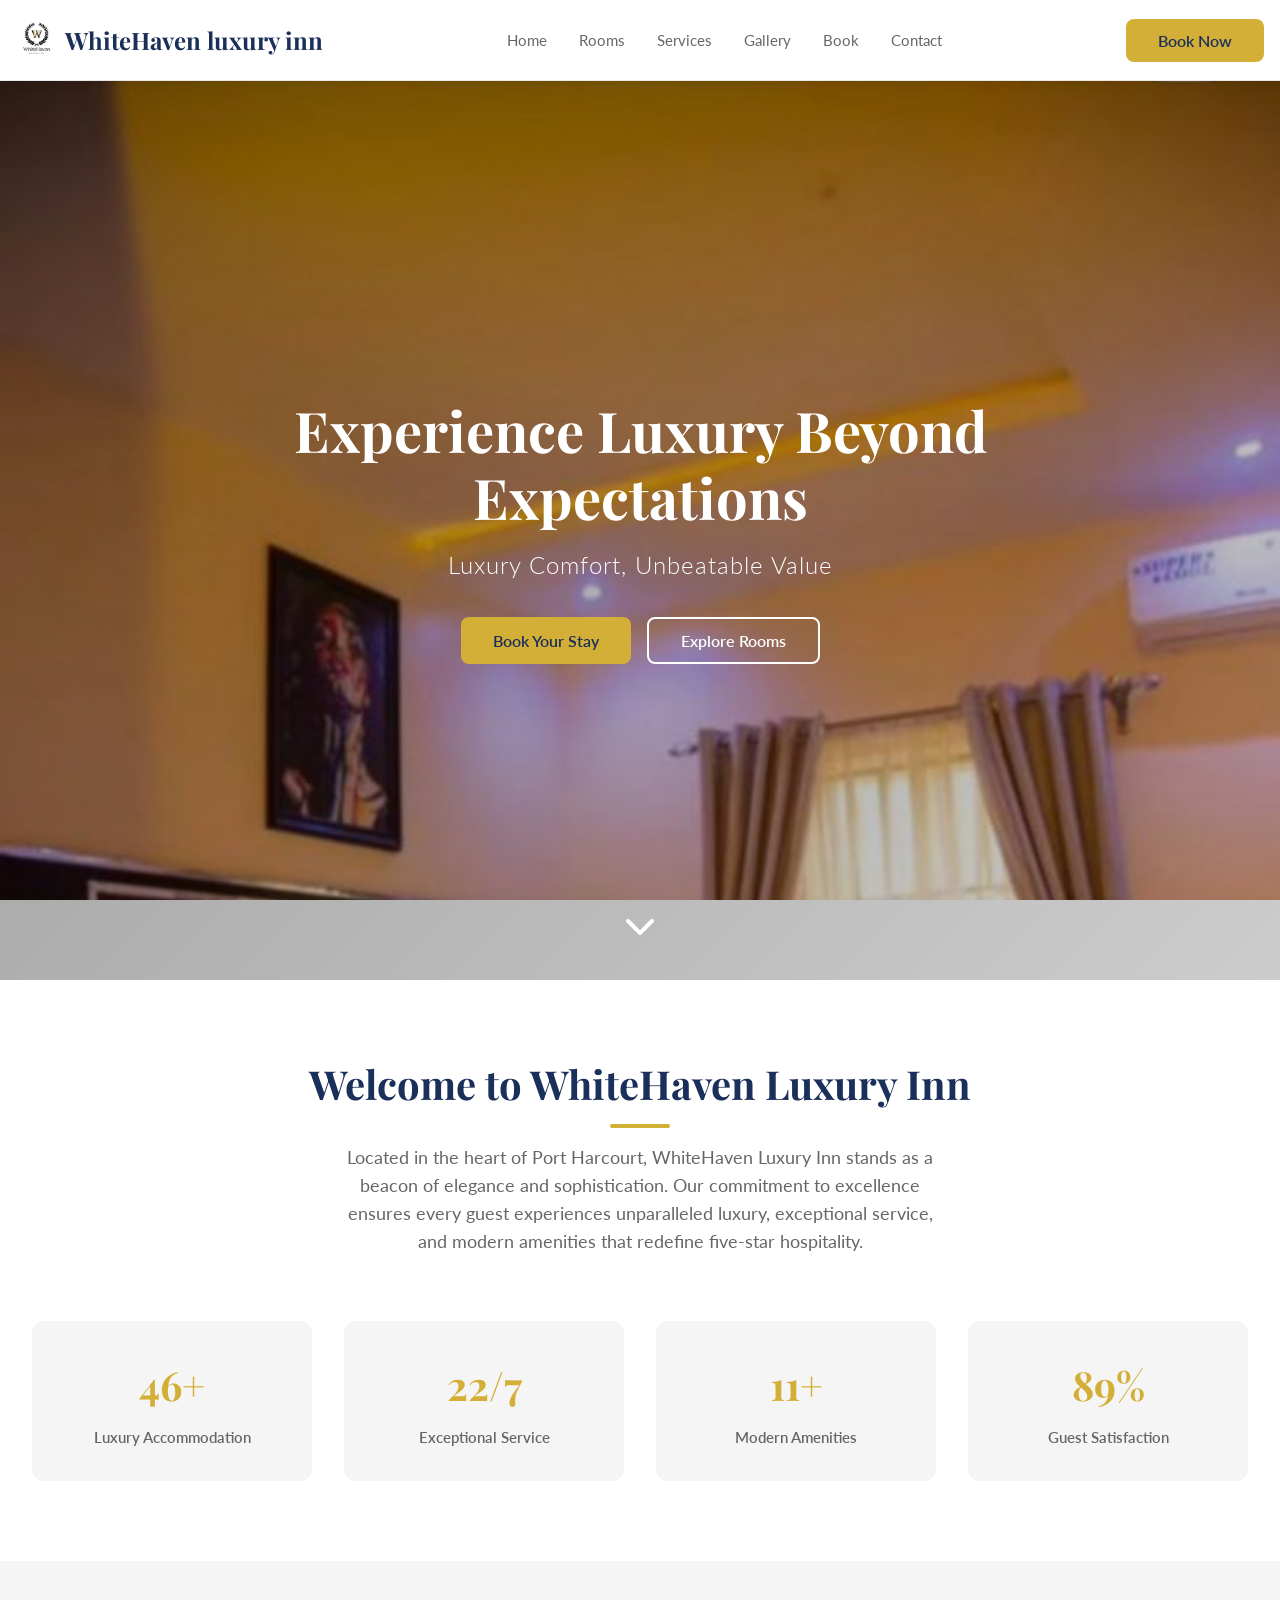
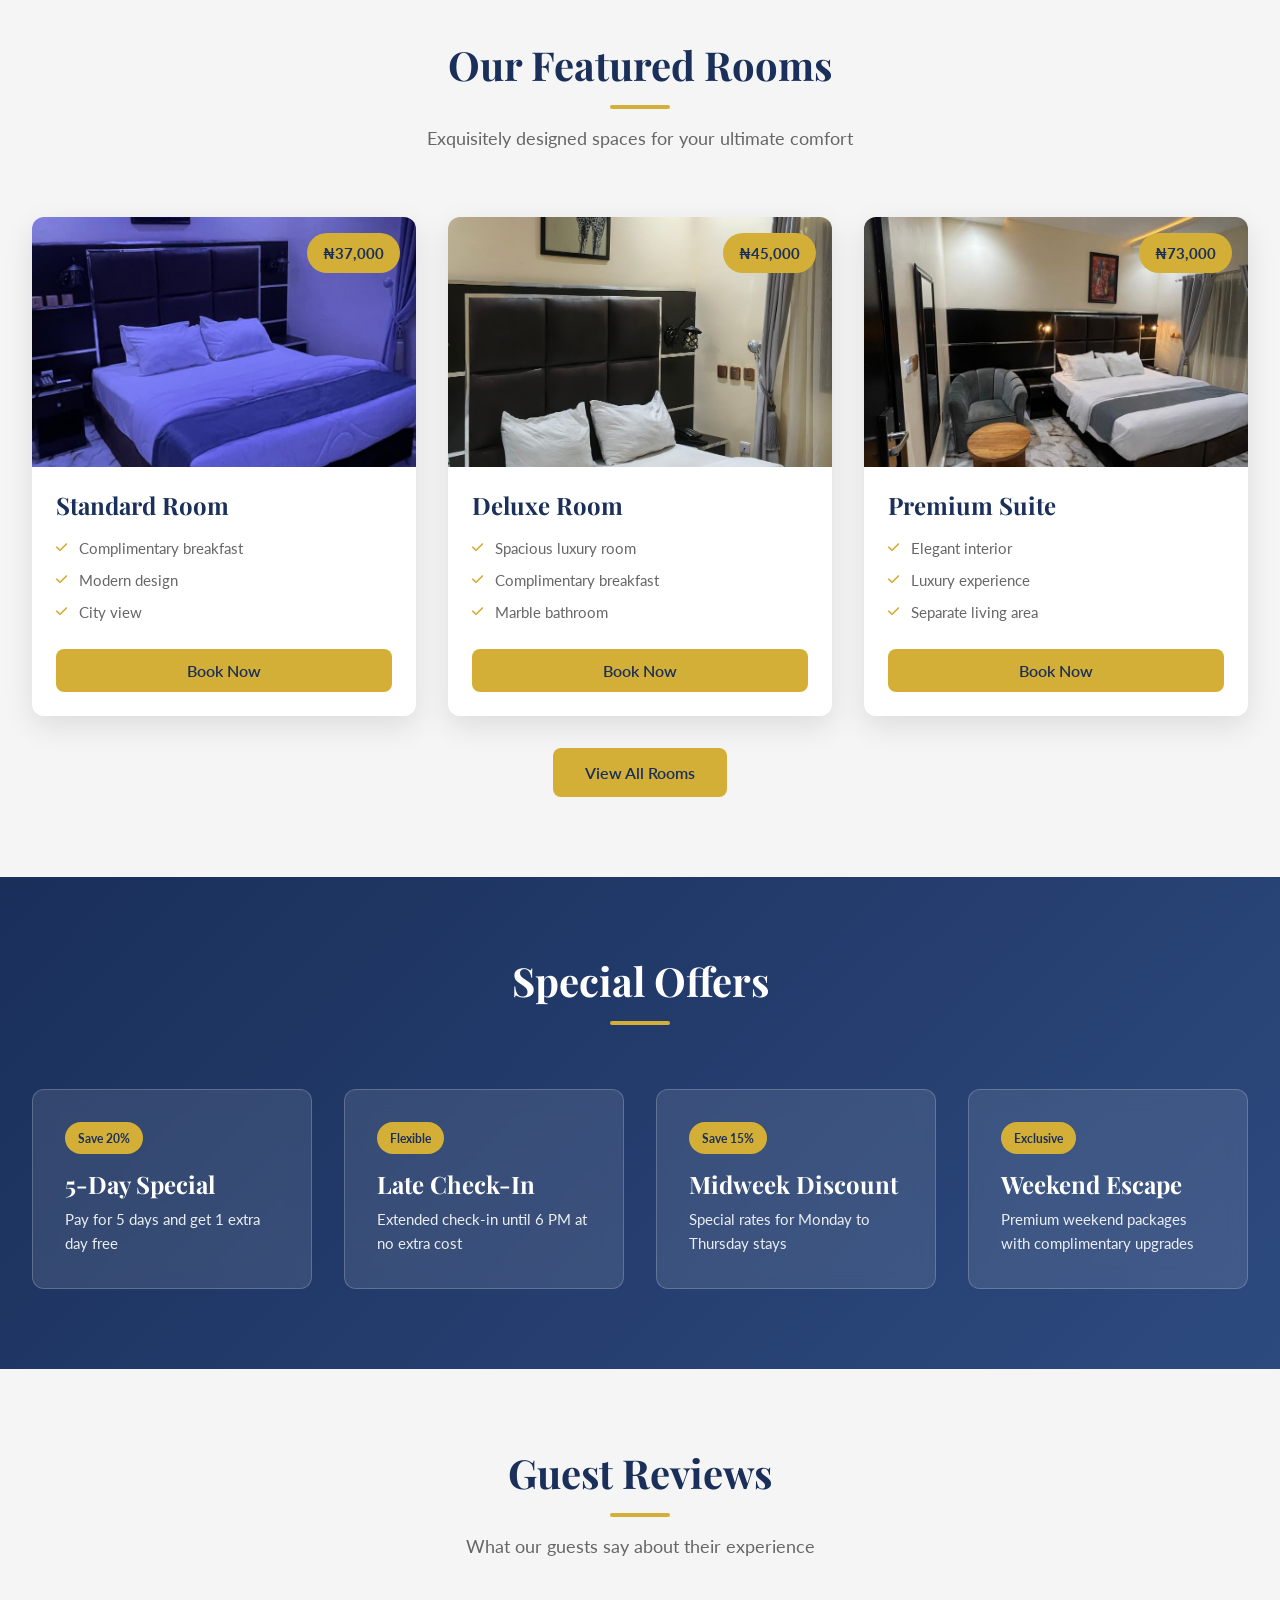
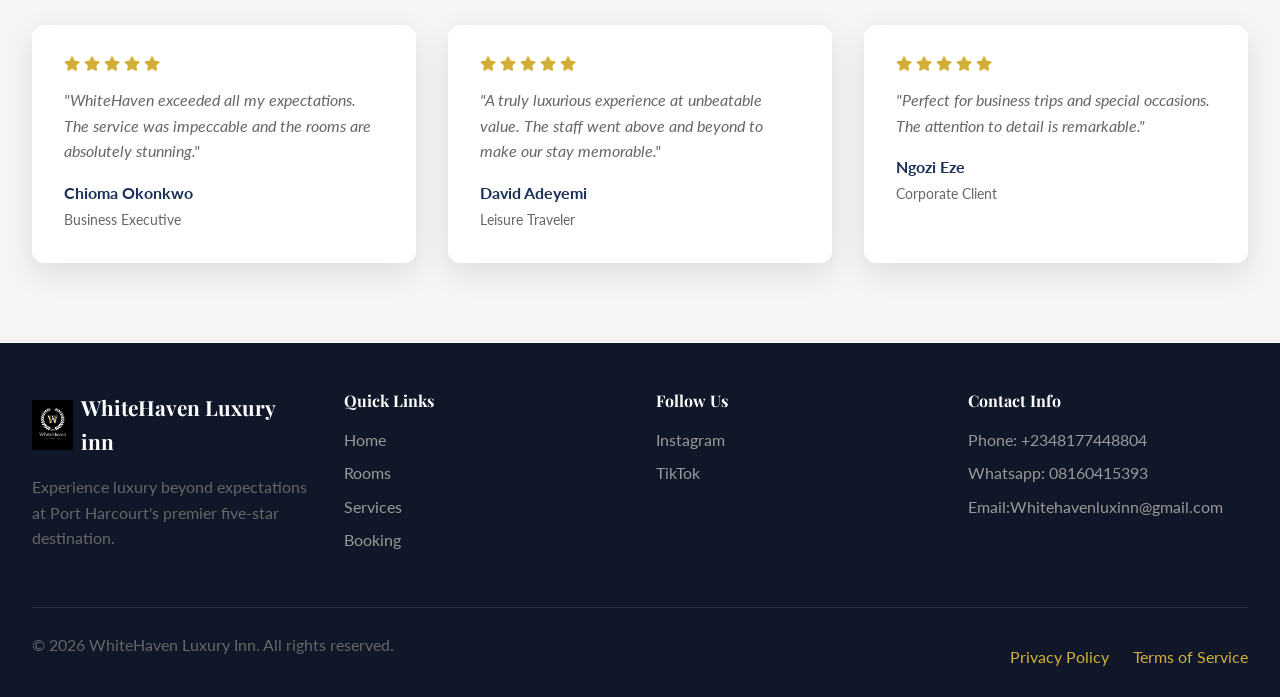
==== index.html @ 3d622dc7 "photos have been changed" ====
<!DOCTYPE html>
<html lang="en">
<head>
    <meta charset="UTF-8">
    <meta name="viewport" content="width=device-width, initial-scale=1.0">
    <title>WhiteHaven Luxury Inn - Premium Five-Star Hotel</title>
    <link rel="preconnect" href="https://fonts.googleapis.com">
    <link rel="preconnect" href="https://fonts.gstatic.com" crossorigin>
    <link href="https://fonts.googleapis.com/css2?family=Playfair+Display:wght@600;700&family=Lato:wght@400;600&display=swap" rel="stylesheet">
    <link rel="stylesheet" href="https://cdnjs.cloudflare.com/ajax/libs/font-awesome/6.4.0/css/all.min.css">
    <link rel="stylesheet" href="styles.css">
</head>
<body>
    <!-- Navigation -->
    <nav class="navbar">
        <div class="nav-container">
            <div class="nav-logo">
                <img src="images/logo.jpg" alt="logo" class="logo-image">
                <span>WhiteHaven luxury inn</span>
            </div>
            <div class="nav-menu">
                <a href="index.html" class="nav-link">Home</a>
                <a href="rooms.html" class="nav-link">Rooms</a>
                <a href="services.html" class="nav-link">Services</a>
                <a href="gallery.html" class="nav-link">Gallery</a>
                <a href="booking.html" class="nav-link">Book</a>
                <a href="contact.html" class="nav-link">Contact</a>
            </div>
            <button class="btn btn-primary nav-btn" onclick="window.location.href='booking.html'">Book Now</button>
            <div class="hamburger" id="hamburger">
                <span></span>
                <span></span>
                <span></span>
            </div>
        </div>
    </nav>

    <!-- Hero Section -->
    <section class="hero">
        <div class="hero-background" style="background-image: url('images/IMG-20260630-WA0051.jpg');">
            <div class="hero-overlay"></div>
        </div>
        <div class="hero-content">
            <h1 class="hero-title animate-fade-in">Experience Luxury Beyond Expectations</h1>
            <p class="hero-subtitle animate-fade-in">Luxury Comfort, Unbeatable Value</p>
            <div class="hero-buttons">
                <button class="btn btn-primary" onclick="window.location.href='booking.html'">Book Your Stay</button>
                <button class="btn btn-outline" onclick="window.location.href='rooms.html'">Explore Rooms</button>
            </div>
        </div>
        <div class="scroll-indicator">
            <i class="fas fa-chevron-down"></i>
        </div>
    </section>

    <!-- About Section -->
    <section class="about">
        <div class="container">
            <div class="section-header">
                <h2>Welcome to WhiteHaven Luxury Inn</h2>
                <div class="accent-line"></div>
                <p>Located in the heart of Port Harcourt, WhiteHaven Luxury Inn stands as a beacon of elegance and sophistication. Our commitment to excellence ensures every guest experiences unparalleled luxury, exceptional service, and modern amenities that redefine five-star hospitality.</p>
            </div>

            <div class="stats-grid">
                <div class="stat-card">
                    <div class="stat-value">50+</div>
                    <div class="stat-label">Luxury Accommodation</div>
                </div>
                <div class="stat-card">
                    <div class="stat-value">24/7</div>
                    <div class="stat-label">Exceptional Service</div>
                </div>
                <div class="stat-card">
                    <div class="stat-value">12+</div>
                    <div class="stat-label">Modern Amenities</div>
                </div>
                <div class="stat-card">
                    <div class="stat-value">99%</div>
                    <div class="stat-label">Guest Satisfaction</div>
                </div>
            </div>
        </div>
    </section>

    <!-- Featured Rooms Section -->
    <section class="featured-rooms">
        <div class="container">
            <div class="section-header">
                <h2>Our Featured Rooms</h2>
                <div class="accent-line"></div>
                <p>Exquisitely designed spaces for your ultimate comfort</p>
            </div>

            <div class="rooms-grid">
                <div class="room-card animate-fade-in-up">
                    <div class="room-image">
                        <img src="images/IMG-20260619-WA0045.jpg" alt="Standard Room">
                        <div class="room-price">₦37,000</div>
                    </div>
                    <div class="room-content">
                        <h3>Standard Room</h3>
                        <ul class="room-features">
                            <li><i class="fas fa-check"></i> Complimentary breakfast</li>
                            <li><i class="fas fa-check"></i> Modern design</li>
                            <li><i class="fas fa-check"></i> City view</li>
                        </ul>
                        <button class="btn btn-primary btn-block" onclick="window.location.href='booking.html'">Book Now</button>
                    </div>
                </div>

                <div class="room-card animate-fade-in-up" style="animation-delay: 0.1s;">
                    <div class="room-image">
                        <img src="images/Standard 2.jpg" alt="Deluxe Room">
                        <div class="room-price">₦45,000</div>
                    </div>
                    <div class="room-content">
                        <h3>Deluxe Room</h3>
                        <ul class="room-features">
                            <li><i class="fas fa-check"></i> Spacious luxury room</li>
                            <li><i class="fas fa-check"></i> Complimentary breakfast</li>
                            <li><i class="fas fa-check"></i> Marble bathroom</li>
                        </ul>
                        <button class="btn btn-primary btn-block" onclick="window.location.href='booking.html'">Book Now</button>
                    </div>
                </div>

                <div class="room-card animate-fade-in-up" style="animation-delay: 0.2s;">
                    <div class="room-image">
                        <img src="images/IMG-20260619-WA0046.jpg" alt="Premium Suite">
                        <div class="room-price">₦73,000</div>
                    </div>
                    <div class="room-content">
                        <h3>Premium Suite</h3>
                        <ul class="room-features">
                            <li><i class="fas fa-check"></i> Elegant interior</li>
                            <li><i class="fas fa-check"></i> Luxury experience</li>
                            <li><i class="fas fa-check"></i> Separate living area</li>
                        </ul>
                        <button class="btn btn-primary btn-block" onclick="window.location.href='booking.html'">Book Now</button>
                    </div>
                </div>
            </div>

            <div style="text-align: center; margin-top: 2rem;">
                <a href="rooms.html" class="btn btn-primary">View All Rooms</a>
            </div>
        </div>
    </section>

    <!-- Special Offers Section -->
    <section class="offers">
        <div class="container">
            <div class="section-header light">
                <h2>Special Offers</h2>
                <div class="accent-line"></div>
            </div>

            <div class="offers-grid">
                <div class="offer-card animate-fade-in-up">
                    <div class="offer-badge">Save 20%</div>
                    <h3>5-Day Special</h3>
                    <p>Pay for 5 days and get 1 extra day free</p>
                </div>

                <div class="offer-card animate-fade-in-up" style="animation-delay: 0.1s;">
                    <div class="offer-badge">Flexible</div>
                    <h3>Late Check-In</h3>
                    <p>Extended check-in until 6 PM at no extra cost</p>
                </div>

                <div class="offer-card animate-fade-in-up" style="animation-delay: 0.2s;">
                    <div class="offer-badge">Save 15%</div>
                    <h3>Midweek Discount</h3>
                    <p>Special rates for Monday to Thursday stays</p>
                </div>

                <div class="offer-card animate-fade-in-up" style="animation-delay: 0.3s;">
                    <div class="offer-badge">Exclusive</div>
                    <h3>Weekend Escape</h3>
                    <p>Premium weekend packages with complimentary upgrades</p>
                </div>
            </div>
        </div>
    </section>

    <!-- Testimonials Section -->
    <section class="testimonials">
        <div class="container">
            <div class="section-header">
                <h2>Guest Reviews</h2>
                <div class="accent-line"></div>
                <p>What our guests say about their experience</p>
            </div>

            <div class="testimonials-grid">
                <div class="testimonial-card animate-fade-in-up">
                    <div class="stars">
                        <i class="fas fa-star"></i>
                        <i class="fas fa-star"></i>
                        <i class="fas fa-star"></i>
                        <i class="fas fa-star"></i>
                        <i class="fas fa-star"></i>
                    </div>
                    <p class="testimonial-text">"WhiteHaven exceeded all my expectations. The service was impeccable and the rooms are absolutely stunning."</p>
                    <p class="testimonial-author">Chioma Okonkwo</p>
                    <p class="testimonial-role">Business Executive</p>
                </div>

                <div class="testimonial-card animate-fade-in-up" style="animation-delay: 0.1s;">
                    <div class="stars">
                        <i class="fas fa-star"></i>
                        <i class="fas fa-star"></i>
                        <i class="fas fa-star"></i>
                        <i class="fas fa-star"></i>
                        <i class="fas fa-star"></i>
                    </div>
                    <p class="testimonial-text">"A truly luxurious experience at unbeatable value. The staff went above and beyond to make our stay memorable."</p>
                    <p class="testimonial-author">David Adeyemi</p>
                    <p class="testimonial-role">Leisure Traveler</p>
                </div>

                <div class="testimonial-card animate-fade-in-up" style="animation-delay: 0.2s;">
                    <div class="stars">
                        <i class="fas fa-star"></i>
                        <i class="fas fa-star"></i>
                        <i class="fas fa-star"></i>
                        <i class="fas fa-star"></i>
                        <i class="fas fa-star"></i>
                    </div>
                    <p class="testimonial-text">"Perfect for business trips and special occasions. The attention to detail is remarkable."</p>
                    <p class="testimonial-author">Ngozi Eze</p>
                    <p class="testimonial-role">Corporate Client</p>
                </div>
            </div>
        </div>
    </section>

    <!-- Footer -->
    <footer class="footer">
        <div class="container">
            <div class="footer-grid">
                <div class="footer-section">
                    <div class="footer-logo">
                        <img src="images/logo2.jpg" alt="logo" class="logo-image">
                        <span>WhiteHaven Luxury inn</span>
                    </div>
                    <p>Experience luxury beyond expectations at Port Harcourt's premier five-star destination.</p>
                </div>

                <div class="footer-section">
                    <h4>Quick Links</h4>
                    <ul>
                        <li><a href="index.html">Home</a></li>
                        <li><a href="rooms.html">Rooms</a></li>
                        <li><a href="services.html">Services</a></li>
                        <li><a href="booking.html">Booking</a></li>
                    </ul>
                </div>

                <div class="footer-section">
                    <h4>Follow Us</h4>
                    <ul>
                        <li><a href="https://Instagram.com/Whitehavenluxuryinn?igsh=cGEwOXdiYXJraDUO">Instagram</a></li>
                        <li><a href="https://vm.tiktok.com/ZS96P27wtJWMg-n7Ezk">TikTok</a></li>
                    </ul>
                </div>

                <div class="footer-section">
                    <h4>Contact Info</h4>
                    <ul>
                        <li>Phone: +2348177448804</li>
                        <li>Whatsapp: 08160415393</li>
                        <li>Email:Whitehavenluxinn@gmail.com</li>
                    </ul>
                </div>
            </div>

            <div class="footer-bottom">
                <p>&copy; 2026 WhiteHaven Luxury Inn. All rights reserved.</p>
                <div class="footer-links">
                    <a href="#">Privacy Policy</a>
                    <a href="#">Terms of Service</a>
                </div>
            </div>
        </div>
    </footer>

    <script src="script.js"></script>
</body>
</html>
---- styles.css ----
/* ============================================
   WhiteHaven Luxury Inn - CSS Stylesheet
   Multi-page website styling
   ============================================ */

:root {
    --primary: #D4AF37;
    --primary-dark: #B8860B;
    --secondary: #1a2f5a;
    --secondary-light: #2d4a7f;
    --background: #ffffff;
    --text-dark: #1a1a1a;
    --text-light: #666666;
    --border-light: #e8e8e8;
    --accent-light: #f5f5f5;
    
    --font-display: 'Playfair Display', serif;
    --font-body: 'Lato', sans-serif;
    
    --spacing-xs: 0.5rem;
    --spacing-sm: 1rem;
    --spacing-md: 1.5rem;
    --spacing-lg: 2rem;
    --spacing-xl: 3rem;
    --spacing-2xl: 4rem;
    
    --shadow-sm: 0 2px 8px rgba(0, 0, 0, 0.08);
    --shadow-md: 0 10px 30px rgba(0, 0, 0, 0.1);
    --shadow-lg: 0 20px 60px rgba(0, 0, 0, 0.12);
    
    --transition-fast: 0.2s ease-out;
    --transition-normal: 0.3s cubic-bezier(0.23, 1, 0.32, 1);
    --transition-smooth: 0.4s cubic-bezier(0.77, 0, 0.175, 1);
}

* {
    margin: 0;
    padding: 0;
    box-sizing: border-box;
}

html {
    scroll-behavior: smooth;
}

body {
    font-family: var(--font-body);
    color: var(--text-dark);
    background-color: var(--background);
    line-height: 1.6;
    overflow-x: hidden;
}

/* ============================================
   TYPOGRAPHY
   ============================================ */

h1, h2, h3, h4, h5, h6 {
    font-family: var(--font-display);
    font-weight: 700;
    line-height: 1.2;
    margin-bottom: var(--spacing-md);
}

h1 { font-size: 3.5rem; }
h2 { font-size: 2.5rem; color: var(--secondary); }
h3 { font-size: 1.5rem; color: var(--secondary); }
h4 { font-size: 1.2rem; color: var(--secondary); }

p {
    color: var(--text-light);
    margin-bottom: var(--spacing-md);
}

a {
    color: var(--primary);
    text-decoration: none;
    transition: color var(--transition-normal);
}

a:hover {
    color: var(--primary-dark);
}

/* ============================================
   BUTTONS
   ============================================ */

.btn {
    display: inline-block;
    padding: 0.75rem 2rem;
    border: none;
    border-radius: 0.5rem;
    font-family: var(--font-body);
    font-size: 1rem;
    font-weight: 600;
    cursor: pointer;
    transition: all var(--transition-normal);
    text-align: center;
    text-decoration: none;
}

.btn:active {
    transform: scale(0.97);
}

.btn-primary {
    background-color: var(--primary);
    color: var(--secondary);
}

.btn-primary:hover {
    background-color: var(--primary-dark);
    box-shadow: var(--shadow-md);
    transform: translateY(-2px);
}

.btn-outline {
    background-color: transparent;
    color: white;
    border: 2px solid white;
}

.btn-outline:hover {
    background-color: white;
    color: var(--secondary);
}

.btn-block {
    width: 100%;
    display: block;
}

.btn-large {
    padding: 1rem 2.5rem;
    font-size: 1.1rem;
}

/* ============================================
   CONTAINER & LAYOUT
   ============================================ */

.container {
    max-width: 1280px;
    margin: 0 auto;
    padding: 0 1rem;
}

@media (min-width: 768px) {
    .container {
        padding: 0 2rem;
    }
}

/* ============================================
   NAVIGATION
   ============================================ */

.navbar {
    position: fixed;
    top: 0;
    width: 100%;
    z-index: 1000;
    background-color: rgba(255, 255, 255, 0.95);
    backdrop-filter: blur(10px);
    border-bottom: 1px solid var(--border-light);
    box-shadow: var(--shadow-sm);
}

.nav-container {
    max-width: 1280px;
    margin: 0 auto;
    padding: 0 1rem;
    display: flex;
    align-items: center;
    justify-content: space-between;
    height: 80px;
}

.nav-logo {
    display: flex;
    align-items: center;
    gap: 0.5rem;
    font-family: var(--font-display);
    font-size: 1.5rem;
    font-weight: 700;
    color: var(--secondary);
    cursor: pointer;
}

.logo-image {
    height: 50px;
    width: auto;
    object-fit: contain;
    transition: transform var(--transition-normal);
}


.nav-logo:hover .logo-image{
    transform: scale(1.05);
}

.nav-logo i {
    color: var(--primary);
    font-size: 1.8rem;
}

.nav-menu {
    display: none;
    gap: 2rem;
    align-items: center;
}

@media (min-width: 768px) {
    .nav-menu {
        display: flex;
    }
}

.nav-link {
    color: var(--text-light);
    font-size: 0.95rem;
    transition: color var(--transition-normal);
}

.nav-link:hover {
    color: var(--primary);
}

.nav-btn {
    display: none;
}

@media (min-width: 768px) {
    .nav-btn {
        display: inline-block;
    }
}

.hamburger {
    display: flex;
    flex-direction: column;
    gap: 0.5rem;
    cursor: pointer;
}

@media (min-width: 768px) {
    .hamburger {
        display: none;
    }
}

.hamburger span {
    width: 25px;
    height: 3px;
    background-color: var(--secondary);
    border-radius: 2px;
    transition: all var(--transition-normal);
    display: block;
}

.hamburger .active span:nth-child(1) {
    transform: rotate(45deg) translate(8px, 8px);
}

.hamburger .active span:nth-child(2) {
    opacity: 0;
}

.hamburger.active span:nth-child(3) {
    transform: rotate(-45deg)translate(7px,-7px);
}

@media (max-width:768px) {
    .nav-menu.active {
        display: flex !important;
        position: absolute;
        top: 80px;
        left: 0;
        right: 0;
        flex-direction: column;
        background-color: white;
        padding: 1rem;
        box-shadow: 0 4px 12px rgba(0, 0, 0, 0.1);
        gap: 1rem;
        z-index: 999;
        border-bottom: 1px solid #e8e8e8;
    }
    .nav-menu.active .nav-link {
        padding: 0.75rem;
        display: block;
        width: 100%;
    }
}

/* ============================================
   HERO SECTION
   ============================================ */

.hero {
    position: relative;
    height: 100vh;
    display: flex;
    align-items: center;
    justify-content: center;
    text-align: center;
    color: white;
    margin-top: 80px;
    overflow: hidden;
}

.hero-background {
    position: absolute;
    top: 0;
    left: 0;
    width: 100%;
    height: 100%;
    background-size: cover;
    background-position: center;
    background-attachment: fixed;
    z-index: -2;
}

.hero-overlay {
    position: absolute;
    top: 0;
    left: 0;
    width: 100%;
    height: 100%;
    background: linear-gradient(135deg, rgba(0, 0, 0, 0.4) 0%, rgba(0, 0, 0, 0.2) 100%);
    z-index: -1;
}

.hero-content {
    position: relative;
    z-index: 1;
    max-width: 800px;
    padding: 2rem;
}

.hero-title {
    font-size: 3.5rem;
    font-weight: 700;
    margin-bottom: 1rem;
    line-height: 1.2;
}

@media (max-width: 768px) {
    .hero-title {
        font-size: 2.5rem;
    }
}

.hero-subtitle {
    font-size: 1.5rem;
    margin-bottom: 2rem;
    font-weight: 300;
    letter-spacing: 1px;
    color: white;
}

.hero-buttons {
    display: flex;
    gap: 1rem;
    justify-content: center;
    flex-wrap: wrap;
}

.scroll-indicator {
    position: absolute;
    bottom: 30px;
    left: 50%;
    transform: translateX(-50%);
    font-size: 2rem;
    color: white;
    animation: bounce 2s infinite;
}

@keyframes bounce {
    0%, 100% {
        transform: translateX(-50%) translateY(0);
    }
    50% {
        transform: translateX(-50%) translateY(-10px);
    }
}

/* ============================================
   PAGE HEADER
   ============================================ */

.page-header {
    position: relative;
    height: 300px;
    display: flex;
    align-items: center;
    justify-content: center;
    text-align: center;
    color: white;
    background-size: cover;
    background-position: center;
    margin-top: 80px;
    overflow: hidden;
}

.page-header-overlay {
    position: absolute;
    top: 0;
    left: 0;
    width: 100%;
    height: 100%;
    background: linear-gradient(135deg, rgba(0, 0, 0, 0.5) 0%, rgba(0, 0, 0, 0.3) 100%);
    z-index: 1;
}

.page-header-content {
    position: relative;
    z-index: 2;
    text-align: center;
}

.page-header-content h1 {
    font-size: 2.5rem;
    margin-bottom: 0.5rem;
}

.page-header-content p {
    font-size: 1.2rem;
    color: rgba(255, 255, 255, 0.9);
    margin-bottom: 0;
}

/* ============================================
   SECTIONS
   ============================================ */

section {
    padding: 5rem 0;
}

.section-header {
    text-align: center;
    margin-bottom: 4rem;
}

.section-header h2 {
    font-size: 2.5rem;
    margin-bottom: 1rem;
}

.section-header.light h2 {
    color: white;
}

.accent-line {
    width: 60px;
    height: 4px;
    background-color: var(--primary);
    margin: 1rem auto;
    border-radius: 2px;
}

.section-header p {
    font-size: 1.1rem;
    color: var(--text-light);
    max-width: 600px;
    margin: 1rem auto 0;
}

.section-header.light p {
    color: rgba(255, 255, 255, 0.8);
}

/* ============================================
   ABOUT SECTION
   ============================================ */

.about {
    background-color: var(--background);
}

.stats-grid {
    display: grid;
    grid-template-columns: repeat(auto-fit, minmax(200px, 1fr));
    gap: 2rem;
}

.stat-card {
    padding: 2rem;
    background-color: var(--accent-light);
    border-radius: 0.75rem;
    text-align: center;
    transition: all var(--transition-normal);
    cursor: pointer;
}

.stat-card:hover {
    box-shadow: var(--shadow-md);
    transform: translateY(-5px);
    background-color: var(--primary);
    color: white;
}

.stat-value {
    font-family: var(--font-display);
    font-size: 2.5rem;
    font-weight: 700;
    color: var(--primary);
    margin-bottom: 0.5rem;
}

.stat-card:hover .stat-value {
    color: white;
}

.stat-label {
    font-size: 0.95rem;
    color: var(--text-light);
    font-weight: 600;
}

.stat-card:hover .stat-label {
    color: white;
}

/* ============================================
   ROOMS SECTION
   ============================================ */

.featured-rooms {
    background-color: var(--accent-light);
}

.rooms-grid {
    display: grid;
    grid-template-columns: repeat(auto-fit, minmax(300px, 1fr));
    gap: 2rem;
}

.room-card {
    background-color: white;
    border-radius: 0.75rem;
    overflow: hidden;
    box-shadow: var(--shadow-md);
    transition: all var(--transition-smooth);
}

.room-card:hover {
    box-shadow: var(--shadow-lg);
    transform: translateY(-10px);
}

.room-image {
    position: relative;
    height: 250px;
    overflow: hidden;
}

.room-image img {
    width: 100%;
    height: 100%;
    object-fit: cover;
    transition: transform 0.5s ease;
}

.room-card:hover .room-image img {
    transform: scale(1.05);
}

.room-price {
    position: absolute;
    top: 1rem;
    right: 1rem;
    background-color: var(--primary);
    color: var(--secondary);
    padding: 0.5rem 1rem;
    border-radius: 2rem;
    font-weight: 700;
    font-size: 0.95rem;
}

.room-content {
    padding: 1.5rem;
}

.room-content h3 {
    margin-bottom: 1rem;
    color: var(--secondary);
}

.room-features {
    list-style: none;
    margin-bottom: 1.5rem;
}

.room-features li {
    display: flex;
    align-items: center;
    gap: 0.75rem;
    margin-bottom: 0.5rem;
    color: var(--text-light);
    font-size: 0.95rem;
}

.room-features i {
    color: var(--primary);
    font-size: 0.8rem;
}

/* ============================================
   ROOMS PAGE SPECIFIC
   ============================================ */

.rooms-page {
    background-color: var(--background);
}

.rooms-grid-full {
    display: grid;
    grid-template-columns: 1fr;
    gap: 3rem;
}

.room-card-full {
    display: grid;
    grid-template-columns: 1fr 1fr;
    gap: 2rem;
    background-color: var(--accent-light);
    border-radius: 0.75rem;
    overflow: hidden;
    box-shadow: var(--shadow-md);
    transition: all var(--transition-normal);
}

.room-card-full:hover {
    box-shadow: var(--shadow-lg);
    transform: translateY(-5px);
}

.room-image-full {
    height: 400px;
    overflow: hidden;
}

.room-image-full img {
    width: 100%;
    height: 100%;
    object-fit: cover;
    transition: transform 0.5s ease;
}

.room-card-full:hover .room-image-full img {
    transform: scale(1.05);
}

.room-details-full {
    padding: 2rem;
    display: flex;
    flex-direction: column;
    justify-content: center;
}

.room-header {
    display: flex;
    justify-content: space-between;
    align-items: start;
    margin-bottom: 1rem;
}

.room-header h3 {
    margin-bottom: 0;
}

.room-price-large {
    font-family: var(--font-display);
    font-size: 2rem;
    color: var(--primary);
    font-weight: 700;
}

.room-price-large span {
    font-size: 0.8rem;
    color: var(--text-light);
}

.room-description {
    margin-bottom: 1.5rem;
    color: var(--text-light);
}

.room-features-full {
    list-style: none;
    margin-bottom: 1.5rem;
    display: grid;
    grid-template-columns: 1fr 1fr;
    gap: 0.75rem;
}

.room-features-full li {
    display: flex;
    align-items: center;
    gap: 0.75rem;
    color: var(--text-light);
    font-size: 0.95rem;
}

.room-features-full i {
    color: var(--primary);
}

.room-amenities {
    background-color: var(--accent-light);
}

.amenities-grid {
    display: grid;
    grid-template-columns: repeat(auto-fit, minmax(200px, 1fr));
    gap: 2rem;
}

.amenity-item {
    text-align: center;
    padding: 1.5rem;
}

.amenity-item i {
    font-size: 2.5rem;
    color: var(--primary);
    margin-bottom: 1rem;
}

.amenity-item h4 {
    margin-bottom: 0.5rem;
}

.amenity-item p {
    font-size: 0.9rem;
    color: var(--text-light);
    margin-bottom: 0;
}

@media (max-width: 768px) {
    .room-card-full {
        grid-template-columns: 1fr;
    }

    .room-image-full {
        height: 300px;
    }
}

/* ============================================
   SERVICES SECTION
   ============================================ */

.services-page {
    background-color: var(--background);
}

.services-grid-full {
    display: grid;
    grid-template-columns: repeat(auto-fit, minmax(280px, 1fr));
    gap: 2rem;
}

.service-card-full {
    padding: 2rem;
    background: linear-gradient(135deg, white 0%, var(--accent-light) 100%);
    border: 1px solid var(--border-light);
    border-radius: 0.75rem;
    text-align: center;
    transition: all var(--transition-normal);
}

.service-card-full:hover {
    box-shadow: var(--shadow-lg);
    border-color: var(--primary);
    transform: translateY(-5px);
}

.service-icon-large {
    width: 80px;
    height: 80px;
    background-color: rgba(212, 175, 55, 0.1);
    border-radius: 50%;
    display: flex;
    align-items: center;
    justify-content: center;
    margin: 0 auto 1rem;
    font-size: 2.5rem;
    color: var(--primary);
    transition: all var(--transition-normal);
}

.service-card-full:hover .service-icon-large {
    background-color: var(--primary);
    color: white;
    transform: scale(1.1);
}

.service-card-full h3 {
    margin-bottom: 0.5rem;
}

.service-card-full p {
    font-size: 0.95rem;
    margin-bottom: 0;
}

.special-services {
    background-color: var(--accent-light);
}

.special-services-grid {
    display: grid;
    grid-template-columns: repeat(auto-fit, minmax(250px, 1fr));
    gap: 2rem;
}

.special-service-item {
    padding: 2rem;
    background-color: white;
    border-radius: 0.75rem;
    box-shadow: var(--shadow-sm);
    transition: all var(--transition-normal);
}

.special-service-item:hover {
    box-shadow: var(--shadow-md);
    transform: translateY(-3px);
}

.special-service-item h3 {
    margin-bottom: 1rem;
}

.special-service-item p {
    margin-bottom: 0;
}

/* ============================================
   BOOKING PAGE
   ============================================ */

.booking-page {
    background-color: var(--background);
}

.booking-wrapper {
    display: grid;
    grid-template-columns: 2fr 1fr;
    gap: 3rem;
}

.booking-form-section {
    background-color: var(--accent-light);
    padding: 2rem;
    border-radius: 0.75rem;
}

.booking-form-full {
    display: flex;
    flex-direction: column;
    gap: 2rem;
}

.form-section {
    display: flex;
    flex-direction: column;
    gap: 1.5rem;
}

.form-section h3 {
    margin-bottom: 0;
    font-size: 1.2rem;
}

.form-row {
    display: grid;
    grid-template-columns: repeat(auto-fit, minmax(200px, 1fr));
    gap: 1.5rem;
}

.form-group {
    display: flex;
    flex-direction: column;
}

.form-group label {
    font-weight: 600;
    color: var(--secondary);
    margin-bottom: 0.5rem;
    font-size: 0.95rem;
}

.form-group input,
.form-group select,
.form-group textarea {
    padding: 0.75rem;
    border: 1px solid var(--border-light);
    border-radius: 0.5rem;
    font-family: var(--font-body);
    font-size: 0.95rem;
    transition: all var(--transition-normal);
}

.form-group input:focus,
.form-group select:focus,
.form-group textarea:focus {
    outline: none;
    border-color: var(--primary);
    box-shadow: 0 0 0 3px rgba(212, 175, 55, 0.1);
}

.form-group textarea {
    resize: vertical;
}

.checkbox-group {
    display: flex;
    flex-direction: column;
    gap: 1rem;
}

.checkbox-label {
    display: flex;
    align-items: center;
    gap: 0.75rem;
    cursor: pointer;
    font-size: 0.95rem;
}

.checkbox-label input {
    width: 18px;
    height: 18px;
    cursor: pointer;
}

.booking-summary-section {
    display: flex;
    flex-direction: column;
    gap: 2rem;
}

.booking-summary {
    background-color: var(--accent-light);
    padding: 1.5rem;
    border-radius: 0.75rem;
    box-shadow: var(--shadow-sm);
}

.booking-summary h3 {
    margin-bottom: 1.5rem;
    font-size: 1.2rem;
}

.summary-item {
    display: flex;
    justify-content: space-between;
    padding: 0.75rem 0;
    border-bottom: 1px solid var(--border-light);
    color: var(--text-light);
}

.summary-item.total {
    border-bottom: none;
    border-top: 2px solid var(--primary);
    padding-top: 1rem;
    margin-top: 1rem;
    font-weight: 700;
    color: var(--secondary);
    font-size: 1.1rem;
}

.summary-divider {
    height: 1px;
    background-color: var(--border-light);
    margin: 1rem 0;
}

.room-info-card,
.contact-info-card {
    background-color: var(--accent-light);
    padding: 1.5rem;
    border-radius: 0.75rem;
    box-shadow: var(--shadow-sm);
}

.room-info-card h4,
.contact-info-card h4 {
    margin-bottom: 1rem;
}

.contact-info-card ul {
    list-style: none;
}

.contact-info-card li {
    padding: 0.5rem 0;
    color: var(--text-light);
    font-size: 0.9rem;
}

.faq-section {
    background-color: var(--accent-light);
}

.faq-grid {
    display: grid;
    grid-template-columns: repeat(auto-fit, minmax(300px, 1fr));
    gap: 2rem;
}

.faq-item {
    background-color: white;
    padding: 1.5rem;
    border-radius: 0.75rem;
    box-shadow: var(--shadow-sm);
}

.faq-item h4 {
    margin-bottom: 0.75rem;
    color: var(--secondary);
}

.faq-item p {
    font-size: 0.95rem;
    margin-bottom: 0;
}

@media (max-width: 768px) {
    .booking-wrapper {
        grid-template-columns: 1fr;
    }

    .form-row {
        grid-template-columns: 1fr;
    }
}

/* ============================================
   CONTACT PAGE
   ============================================ */

.contact-page {
    background-color: var(--background);
}

.contact-wrapper {
    display: grid;
    grid-template-columns: 1fr 1fr;
    gap: 3rem;
}

.contact-form-section {
    background-color: var(--accent-light);
    padding: 2rem;
    border-radius: 0.75rem;
}

.contact-form {
    display: flex;
    flex-direction: column;
    gap: 1.5rem;
}

.contact-info-section {
    background-color: var(--accent-light);
    padding: 2rem;
    border-radius: 0.75rem;
}

.contact-methods {
    display: grid;
    grid-template-columns: 1fr;
    gap: 1.5rem;
    margin-bottom: 2rem;
}

.contact-method {
    background-color: white;
    padding: 1.5rem;
    border-radius: 0.75rem;
    text-align: center;
    transition: all var(--transition-normal);
}

.contact-method:hover {
    box-shadow: var(--shadow-md);
    transform: translateY(-3px);
}

.contact-method-icon {
    width: 60px;
    height: 60px;
    background-color: rgba(212, 175, 55, 0.1);
    border-radius: 50%;
    display: flex;
    align-items: center;
    justify-content: center;
    margin: 0 auto 1rem;
    font-size: 1.5rem;
    color: var(--primary);
}

.contact-method h3 {
    margin-bottom: 0.5rem;
    font-size: 1.1rem;
}

.contact-method p {
    font-size: 0.95rem;
    margin-bottom: 0.25rem;
}

.contact-method p.small {
    font-size: 0.85rem;
    color: var(--text-light);
}

.office-hours {
    background-color: white;
    padding: 1.5rem;
    border-radius: 0.75rem;
}

.office-hours h3 {
    margin-bottom: 1rem;
    font-size: 1.1rem;
}

.office-hours ul {
    list-style: none;
}

.office-hours li {
    display: flex;
    justify-content: space-between;
    padding: 0.75rem 0;
    border-bottom: 1px solid var(--border-light);
    font-size: 0.95rem;
}

.office-hours li:last-child {
    border-bottom: none;
}

.office-hours span:first-child {
    font-weight: 600;
    color: var(--secondary);
}

.office-hours span:last-child {
    color: var(--text-light);
}

.map-section {
    background-color: var(--accent-light);
}

.map-container {
    border-radius: 0.75rem;
    overflow: hidden;
    box-shadow: var(--shadow-md);
}

.departments-section {
    background-color: var(--background);
}

.departments-grid {
    display: grid;
    grid-template-columns: repeat(auto-fit, minmax(250px, 1fr));
    gap: 2rem;
}

.department-card {
    background-color: var(--accent-light);
    padding: 1.5rem;
    border-radius: 0.75rem;
    box-shadow: var(--shadow-sm);
    transition: all var(--transition-normal);
}

.department-card:hover {
    box-shadow: var(--shadow-md);
    transform: translateY(-3px);
}

.department-card h3 {
    margin-bottom: 0.75rem;
    font-size: 1.1rem;
}

.department-card p {
    font-size: 0.9rem;
    margin-bottom: 0.5rem;
}

.contact-detail {
    display: flex;
    align-items: center;
    gap: 0.5rem;
    margin-bottom: 0.5rem;
}

.contact-detail i {
    color: var(--primary);
    width: 20px;
}

@media (max-width: 768px) {
    .contact-wrapper {
        grid-template-columns: 1fr;
    }
}

/* ============================================
   GALLERY PAGE
   ============================================ */

.gallery-page {
    background-color: var(--background);
}

.gallery-filter {
    display: flex;
    justify-content: center;
    gap: 1rem;
    margin-bottom: 3rem;
    flex-wrap: wrap;
}

.filter-btn {
    padding: 0.75rem 1.5rem;
    border: 2px solid var(--border-light);
    background-color: white;
    color: var(--text-dark);
    border-radius: 2rem;
    cursor: pointer;
    font-weight: 600;
    transition: all var(--transition-normal);
}

.filter-btn:hover,
.filter-btn.active {
    background-color: var(--primary);
    color: var(--secondary);
    border-color: var(--primary);
}

.gallery-grid {
    display: grid;
    grid-template-columns: repeat(auto-fill, minmax(300px, 1fr));
    gap: 2rem;
}

.gallery-item {
    position: relative;
    height: 300px;
    border-radius: 0.75rem;
    overflow: hidden;
    box-shadow: var(--shadow-md);
    cursor: pointer;
    transition: all var(--transition-normal);
}

.gallery-item img {
    width: 100%;
    height: 100%;
    object-fit: cover;
    transition: transform 0.5s ease;
}

.gallery-item:hover img {
    transform: scale(1.1);
}

.gallery-overlay {
    position: absolute;
    top: 0;
    left: 0;
    width: 100%;
    height: 100%;
    background: linear-gradient(135deg, rgba(0, 0, 0, 0.3) 0%, rgba(0, 0, 0, 0.6) 100%);
    display: flex;
    align-items: center;
    justify-content: center;
    opacity: 0;
    transition: opacity var(--transition-normal);
}

.gallery-item:hover .gallery-overlay {
    opacity: 1;
}

.gallery-info {
    text-align: center;
    color: white;
}

.gallery-info h3 {
    color: white;
    margin-bottom: 0.5rem;
    font-size: 1.2rem;
}

.gallery-info p {
    color: rgba(255, 255, 255, 0.9);
    font-size: 0.9rem;
    margin-bottom: 0;
}

.cta-section {
    background: linear-gradient(135deg, var(--secondary) 0%, var(--secondary-light) 100%);
    color: white;
    text-align: center;
    padding: 4rem 0;
}

.cta-content h2 {
    color: white;
    margin-bottom: 1rem;
}

.cta-content p {
    color: rgba(255, 255, 255, 0.9);
    font-size: 1.1rem;
    margin-bottom: 2rem;
}

/* ============================================
   OFFERS SECTION
   ============================================ */

.offers {
    background: linear-gradient(135deg, var(--secondary) 0%, var(--secondary-light) 100%);
    color: white;
}

.offers .section-header h2 {
    color: white;
}

.offers-grid {
    display: grid;
    grid-template-columns: repeat(auto-fit, minmax(250px, 1fr));
    gap: 2rem;
}

.offer-card {
    padding: 2rem;
    background: rgba(255, 255, 255, 0.1);
    backdrop-filter: blur(10px);
    border: 1px solid rgba(255, 255, 255, 0.2);
    border-radius: 0.75rem;
    transition: all var(--transition-normal);
}

.offer-card:hover {
    background: rgba(255, 255, 255, 0.15);
    border-color: var(--primary);
    transform: translateY(-5px);
}

.offer-badge {
    display: inline-block;
    background-color: var(--primary);
    color: var(--secondary);
    padding: 0.4rem 0.8rem;
    border-radius: 2rem;
    font-size: 0.75rem;
    font-weight: 700;
    margin-bottom: 1rem;
}

.offer-card h3 {
    color: white;
    margin-bottom: 0.5rem;
}

.offer-card p {
    color: rgba(255, 255, 255, 0.9);
    font-size: 0.95rem;
    margin-bottom: 0;
}

/* ============================================
   TESTIMONIALS SECTION
   ============================================ */

.testimonials {
    background-color: var(--accent-light);
}

.testimonials-grid {
    display: grid;
    grid-template-columns: repeat(auto-fit, minmax(280px, 1fr));
    gap: 2rem;
}

.testimonial-card {
    padding: 2rem;
    background-color: white;
    border-radius: 0.75rem;
    box-shadow: var(--shadow-md);
    transition: all var(--transition-normal);
}

.testimonial-card:hover {
    box-shadow: var(--shadow-lg);
    transform: translateY(-5px);
}

.stars {
    display: flex;
    gap: 0.25rem;
    margin-bottom: 1rem;
}

.stars i {
    color: var(--primary);
    font-size: 0.9rem;
}

.testimonial-text {
    font-style: italic;
    color: var(--text-light);
    margin-bottom: 1rem;
    line-height: 1.6;
}

.testimonial-author {
    font-weight: 700;
    color: var(--secondary);
    margin-bottom: 0.25rem;
}

.testimonial-role {
    font-size: 0.85rem;
    color: var(--text-light);
    margin-bottom: 0;
}

/* ============================================
   FOOTER
   ============================================ */

.footer {
    background-color: #0f1729;
    color: #999;
    padding: 3rem 0 1rem;
}

.footer-grid {
    display: grid;
    grid-template-columns: repeat(auto-fit, minmax(250px, 1fr));
    gap: 2rem;
    margin-bottom: 2rem;
}

.footer-section h4 {
    color: white;
    margin-bottom: 1rem;
    font-size: 1rem;
}

.footer-logo {
    display: flex;
    align-items: center;
    gap: 0.5rem;
    font-family: var(--font-display);
    font-size: 1.3rem;
    font-weight: 700;
    color: white;
    margin-bottom: 1rem;
}

.footer-logo i {
    color: var(--primary);
    font-size: 1.5rem;
}

.footer-section ul {
    list-style: none;
}

.footer-section ul li {
    margin-bottom: 0.5rem;
}

.footer-section a {
    color: #999;
    transition: color var(--transition-normal);
}

.footer-section a:hover {
    color: var(--primary);
}

.footer-bottom {
    border-top: 1px solid rgba(255, 255, 255, 0.1);
    padding-top: 1.5rem;
    display: flex;
    justify-content: space-between;
    align-items: center;
    flex-wrap: wrap;
    gap: 1rem;
}

.footer-links {
    display: flex;
    gap: 1.5rem;
}

/* ============================================
   ANIMATIONS
   ============================================ */

@keyframes fadeIn {
    from { opacity: 0; }
    to { opacity: 1; }
}

@keyframes fadeInUp {
    from {
        opacity: 0;
        transform: translateY(30px);
    }
    to {
        opacity: 1;
        transform: translateY(0);
    }
}

.animate-fade-in {
    animation: fadeIn 1s ease-out;
}

.animate-fade-in-up {
    animation: fadeInUp 0.8s ease-out forwards;
    opacity: 0;
}

/* ============================================
   RESPONSIVE DESIGN
   ============================================ */

@media (max-width: 768px) {
    section {
        padding: 3rem 0;
    }

    h1 { font-size: 2.5rem; }
    h2 { font-size: 1.8rem; }
    h3 { font-size: 1.2rem; }

    .hero-title {
        font-size: 2rem;
    }

    .hero-subtitle {
        font-size: 1.1rem;
    }

    .page-header {
        height: 250px;
    }

    .page-header-content h1 {
        font-size: 2rem;
    }

    .page-header-content p {
        font-size: 1rem;
    }

    .section-header h2 {
        font-size: 1.8rem;
    }

    .rooms-grid,
    .services-grid-full,
    .testimonials-grid,
    .offers-grid,
    .departments-grid,
    .gallery-grid {
        grid-template-columns: 1fr;
    }

    .gallery-grid {
        grid-template-columns: repeat(auto-fill, minmax(250px, 1fr));
    }

    .nav-container {
        padding: 0 0.75rem;
    }

    .nav-logo {
        font-size: 1.2rem;
    }

    .nav-logo i {
        font-size: 1.5rem;
    }
}

@media (max-width: 480px) {
    .container {
        padding: 0 0.75rem;
    }

    h1 { font-size: 1.8rem; }
    h2 { font-size: 1.5rem; }

    section {
        padding: 2rem 0;
    }

    .hero-title {
        font-size: 1.5rem;
    }

    .hero-subtitle {
        font-size: 0.95rem;
    }

    .section-header h2 {
        font-size: 1.5rem;
    }

    .page-header {
        height: 200px;
        margin-top: 70px;
    }

    .page-header-content h1 {
        font-size: 1.5rem;
    }

    .page-header-content p {
        font-size: 0.9rem;
    }

    .gallery-grid {
        grid-template-columns: 1fr;
    }

    .gallery-item {
        height: 250px;
    }

    .hero-buttons {
        flex-direction: column;
    }

    .btn {
        width: 100%;
    }

    .form-row {
        grid-template-columns: 1fr;
    }

    .footer-bottom {
        flex-direction: column;
        text-align: center;
    }

    .footer-links {
        flex-direction: column;
        gap: 0.5rem;
    }
}
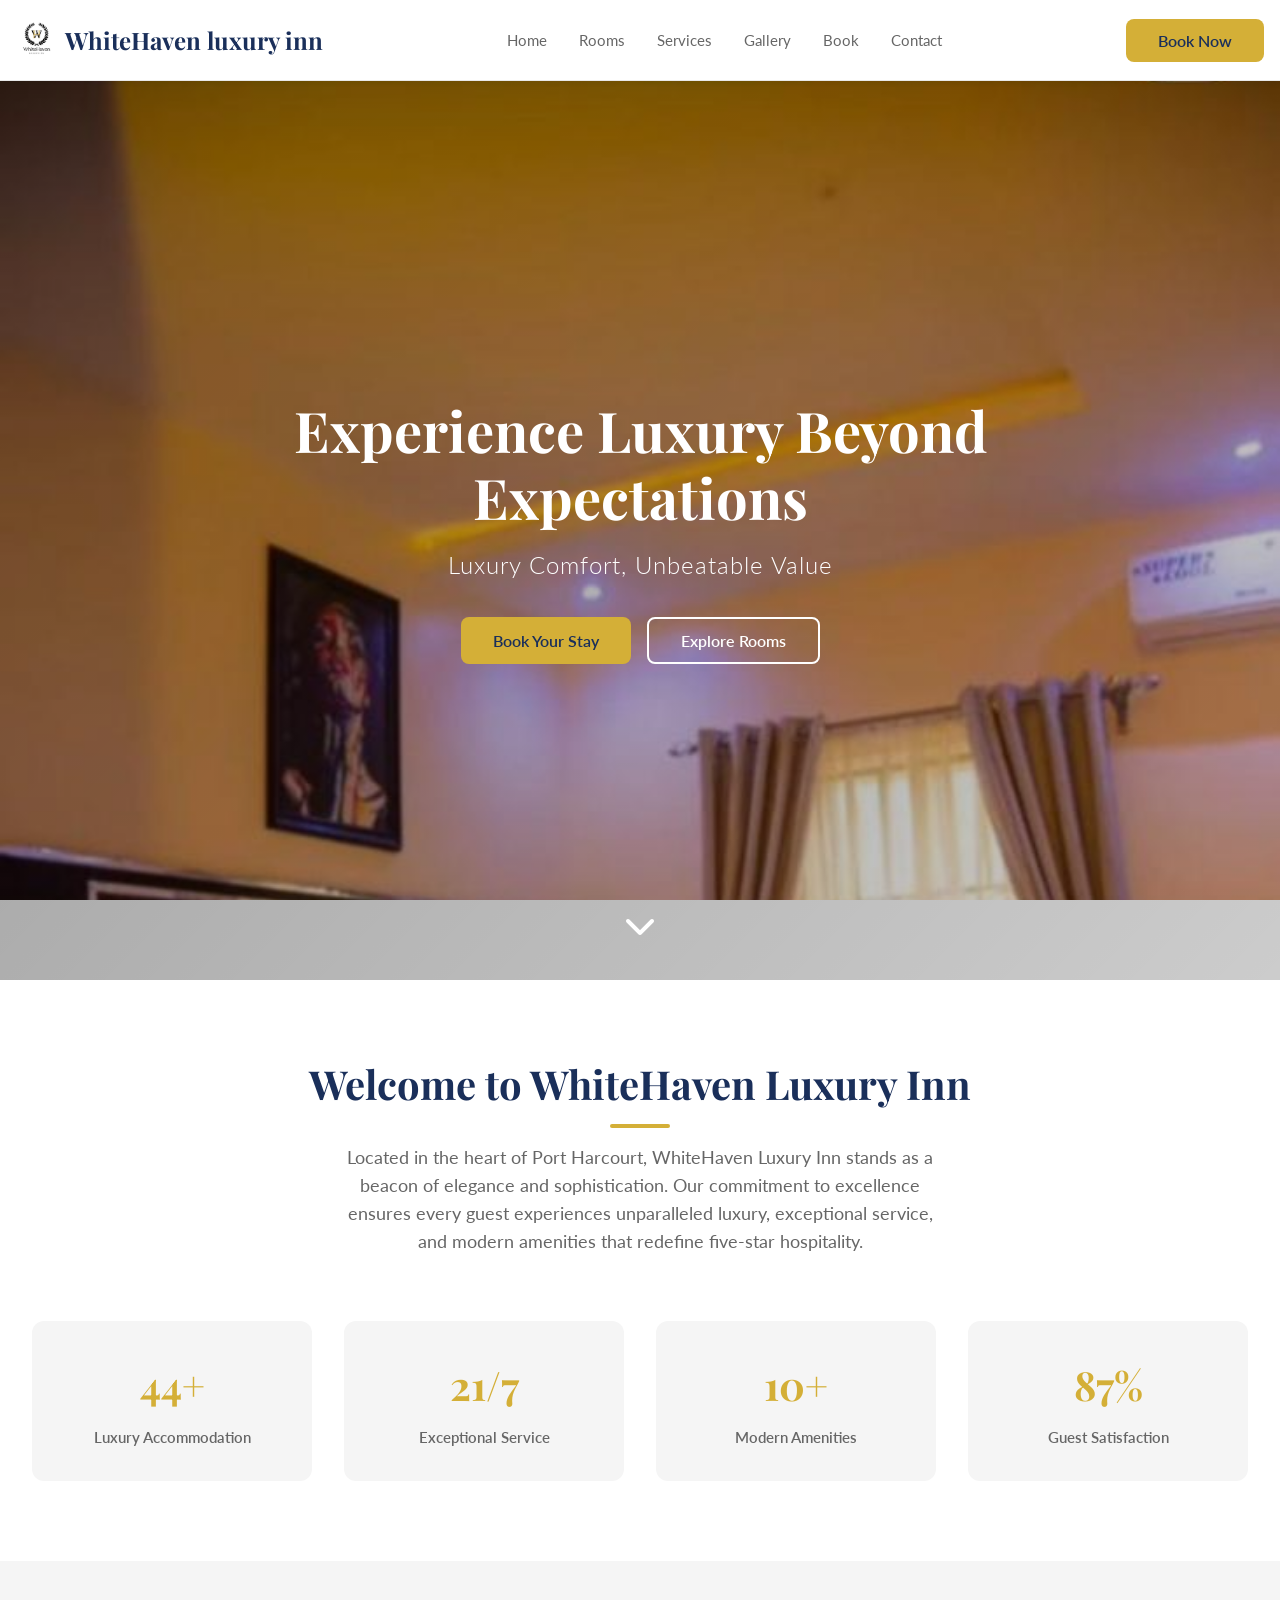
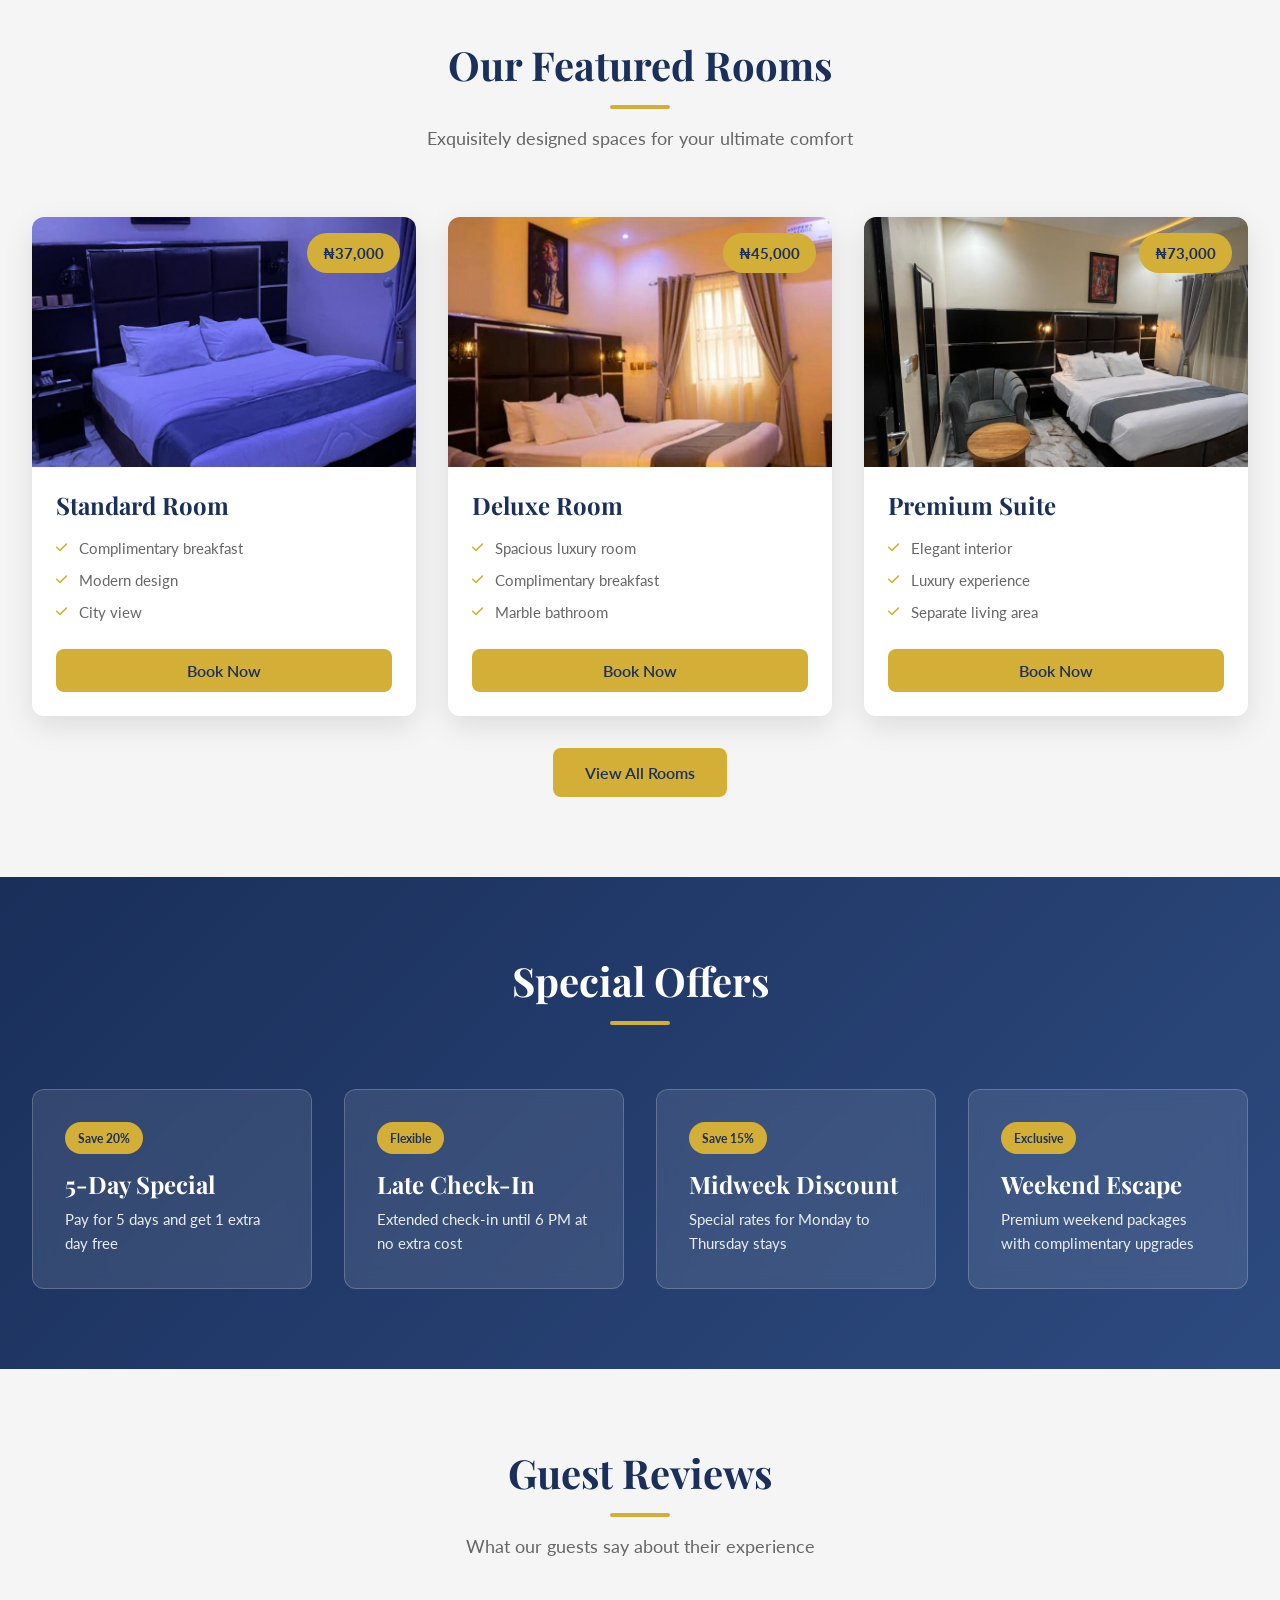
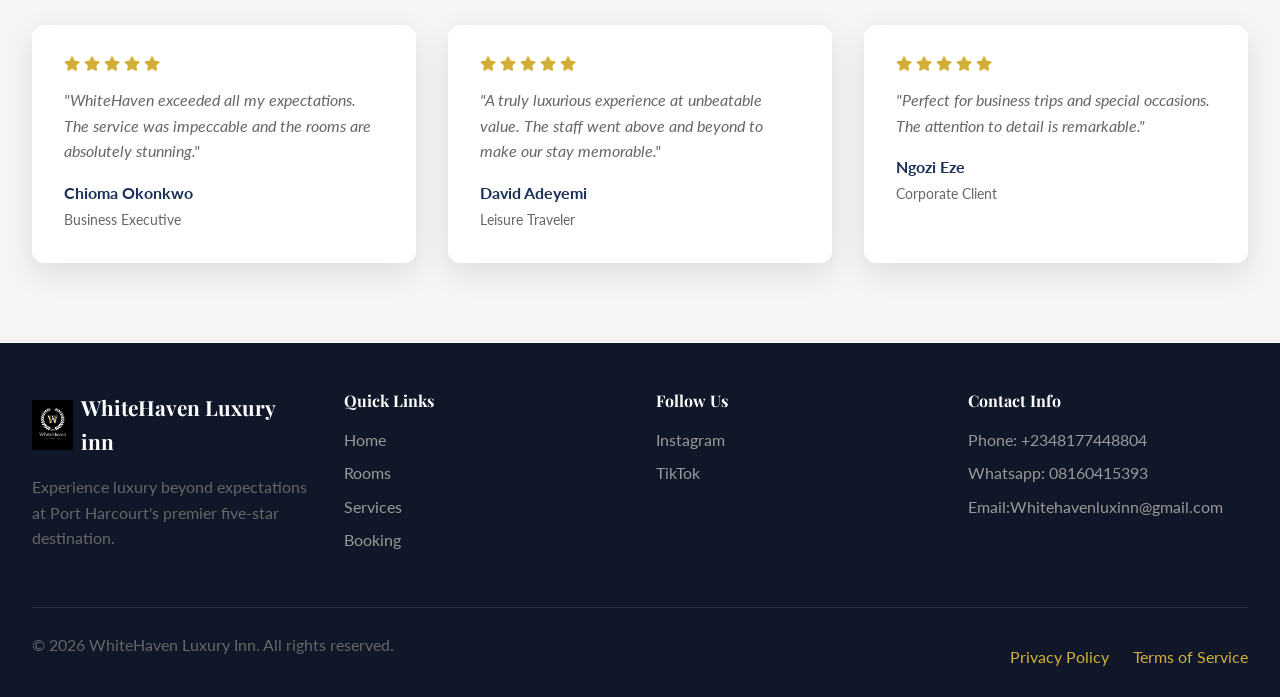
==== commit 911570f1: "photo changed again" ====
--- a/index.html
+++ b/index.html
@@ -111,7 +111,7 @@
 
                 <div class="room-card animate-fade-in-up" style="animation-delay: 0.1s;">
                     <div class="room-image">
-                        <img src="images/Standard 2.jpg" alt="Deluxe Room">
+                        <img src="images/IMG-20260630-WA0051.jpg" alt="Deluxe Room">
                         <div class="room-price">₦45,000</div>
                     </div>
                     <div class="room-content">
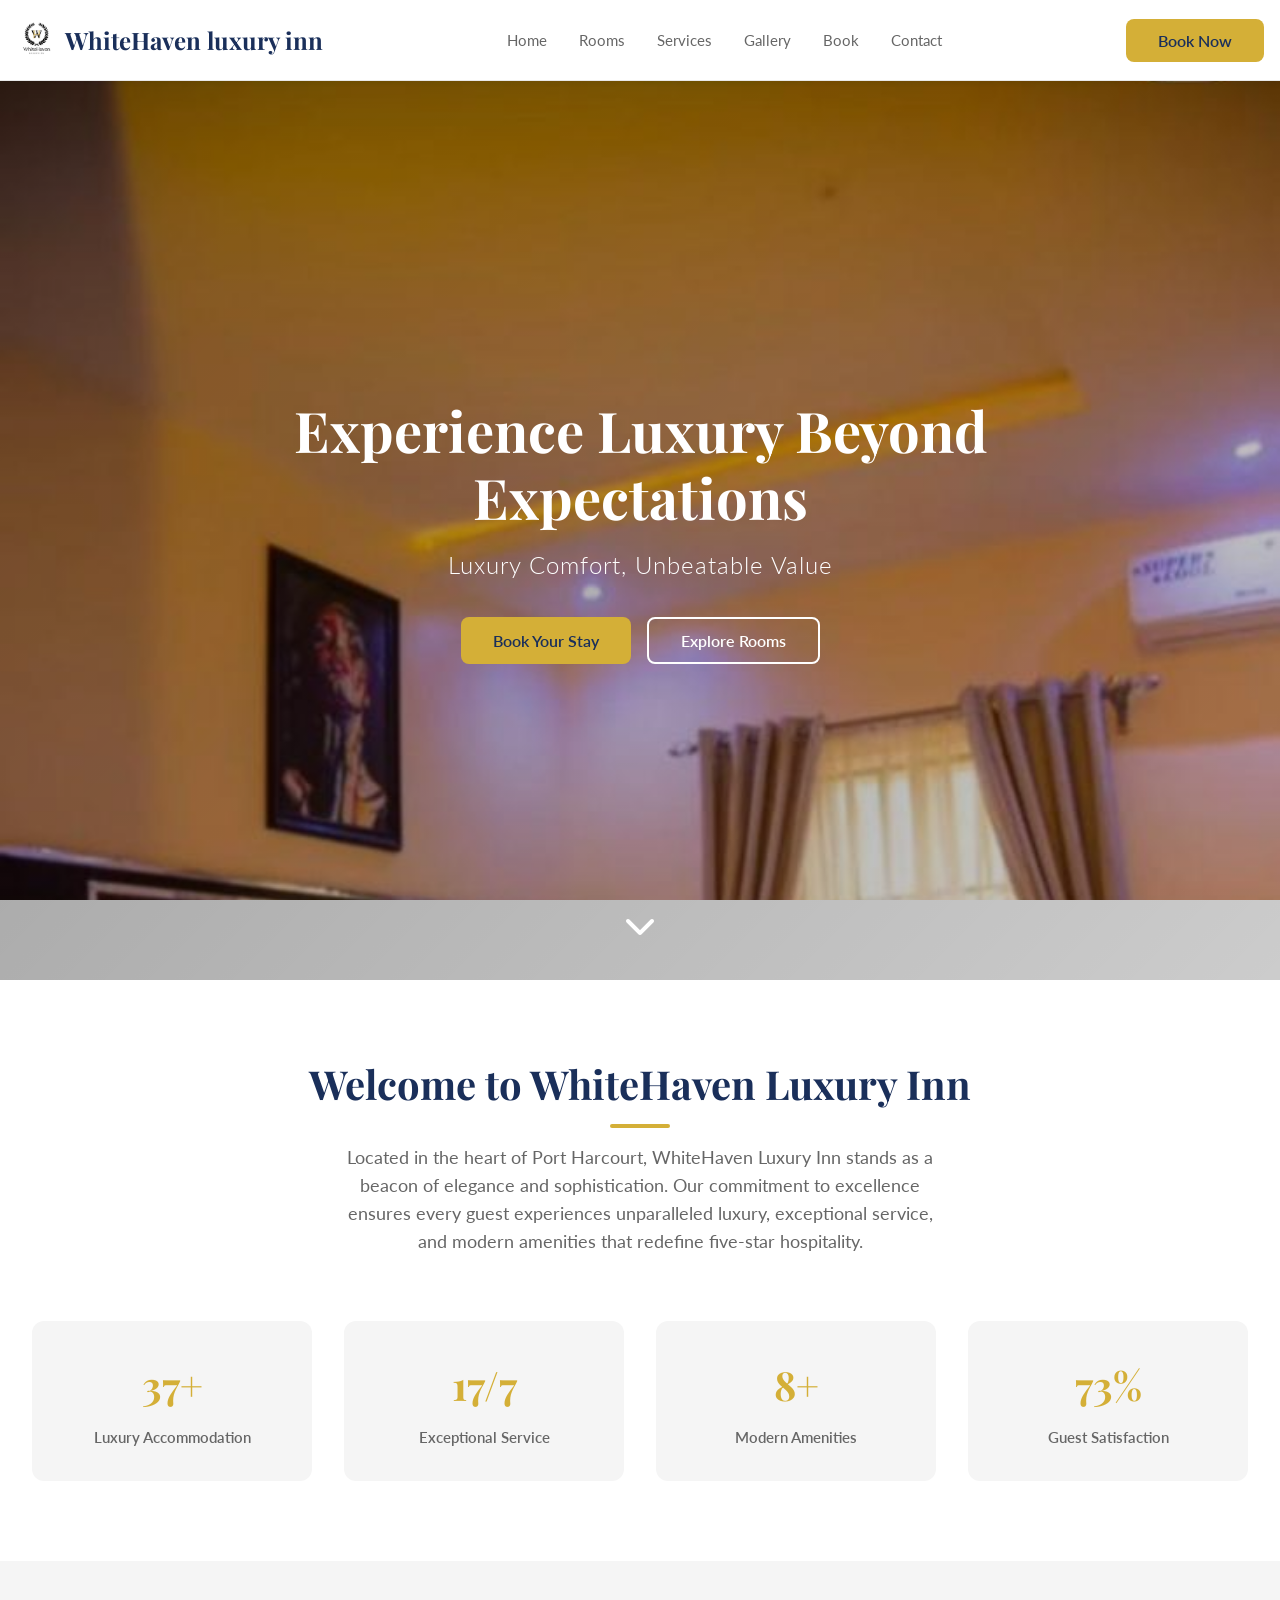
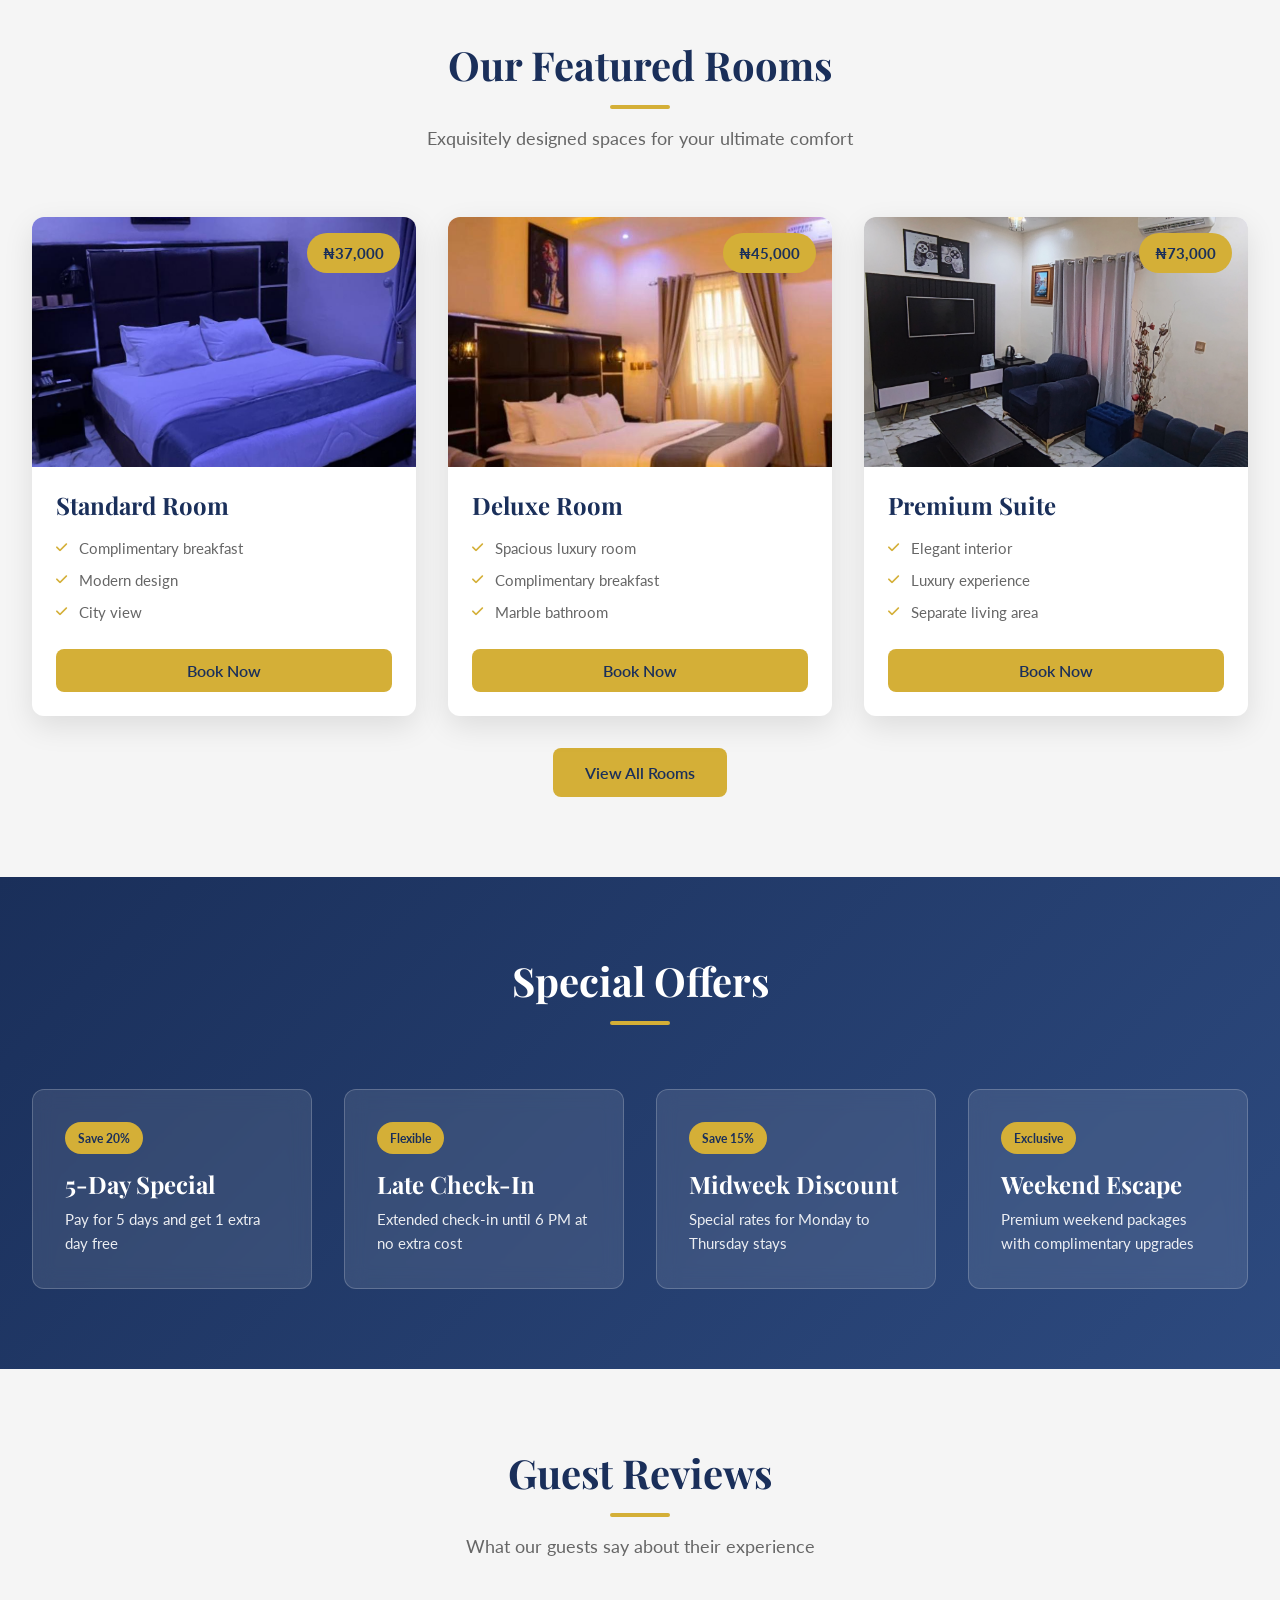
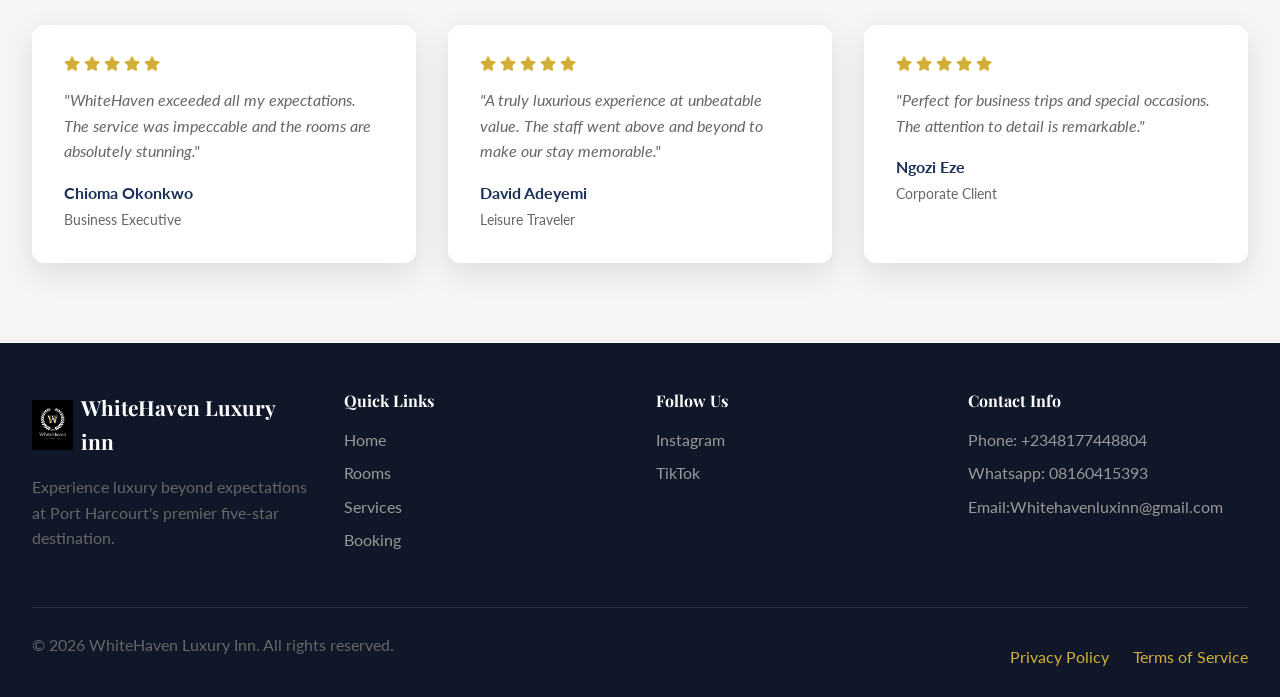
==== commit a7e8cc2c: "photo changed again oo" ====
--- a/index.html
+++ b/index.html
@@ -127,7 +127,7 @@
 
                 <div class="room-card animate-fade-in-up" style="animation-delay: 0.2s;">
                     <div class="room-image">
-                        <img src="images/IMG-20260619-WA0046.jpg" alt="Premium Suite">
+                        <img src="images/Suite room 1 updated.jpg" alt="Premium Suite">
                         <div class="room-price">₦73,000</div>
                     </div>
                     <div class="room-content">
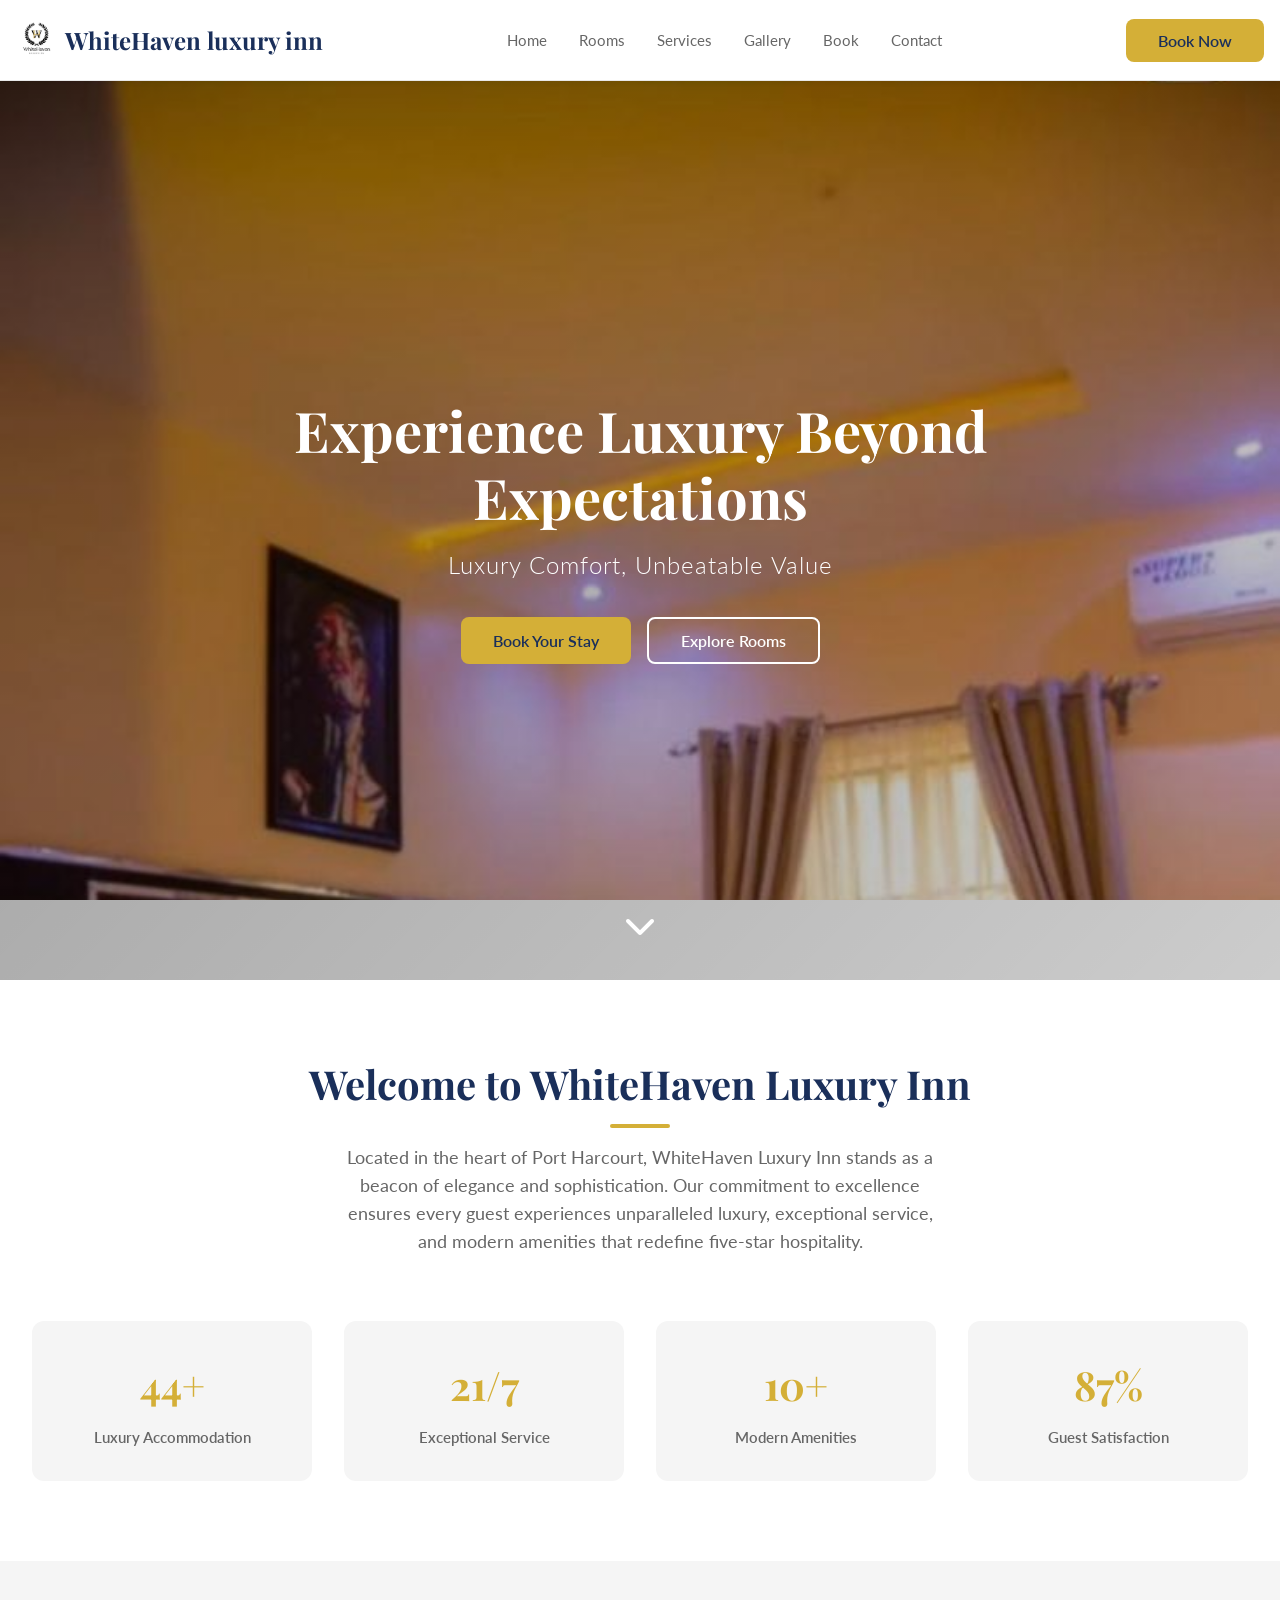
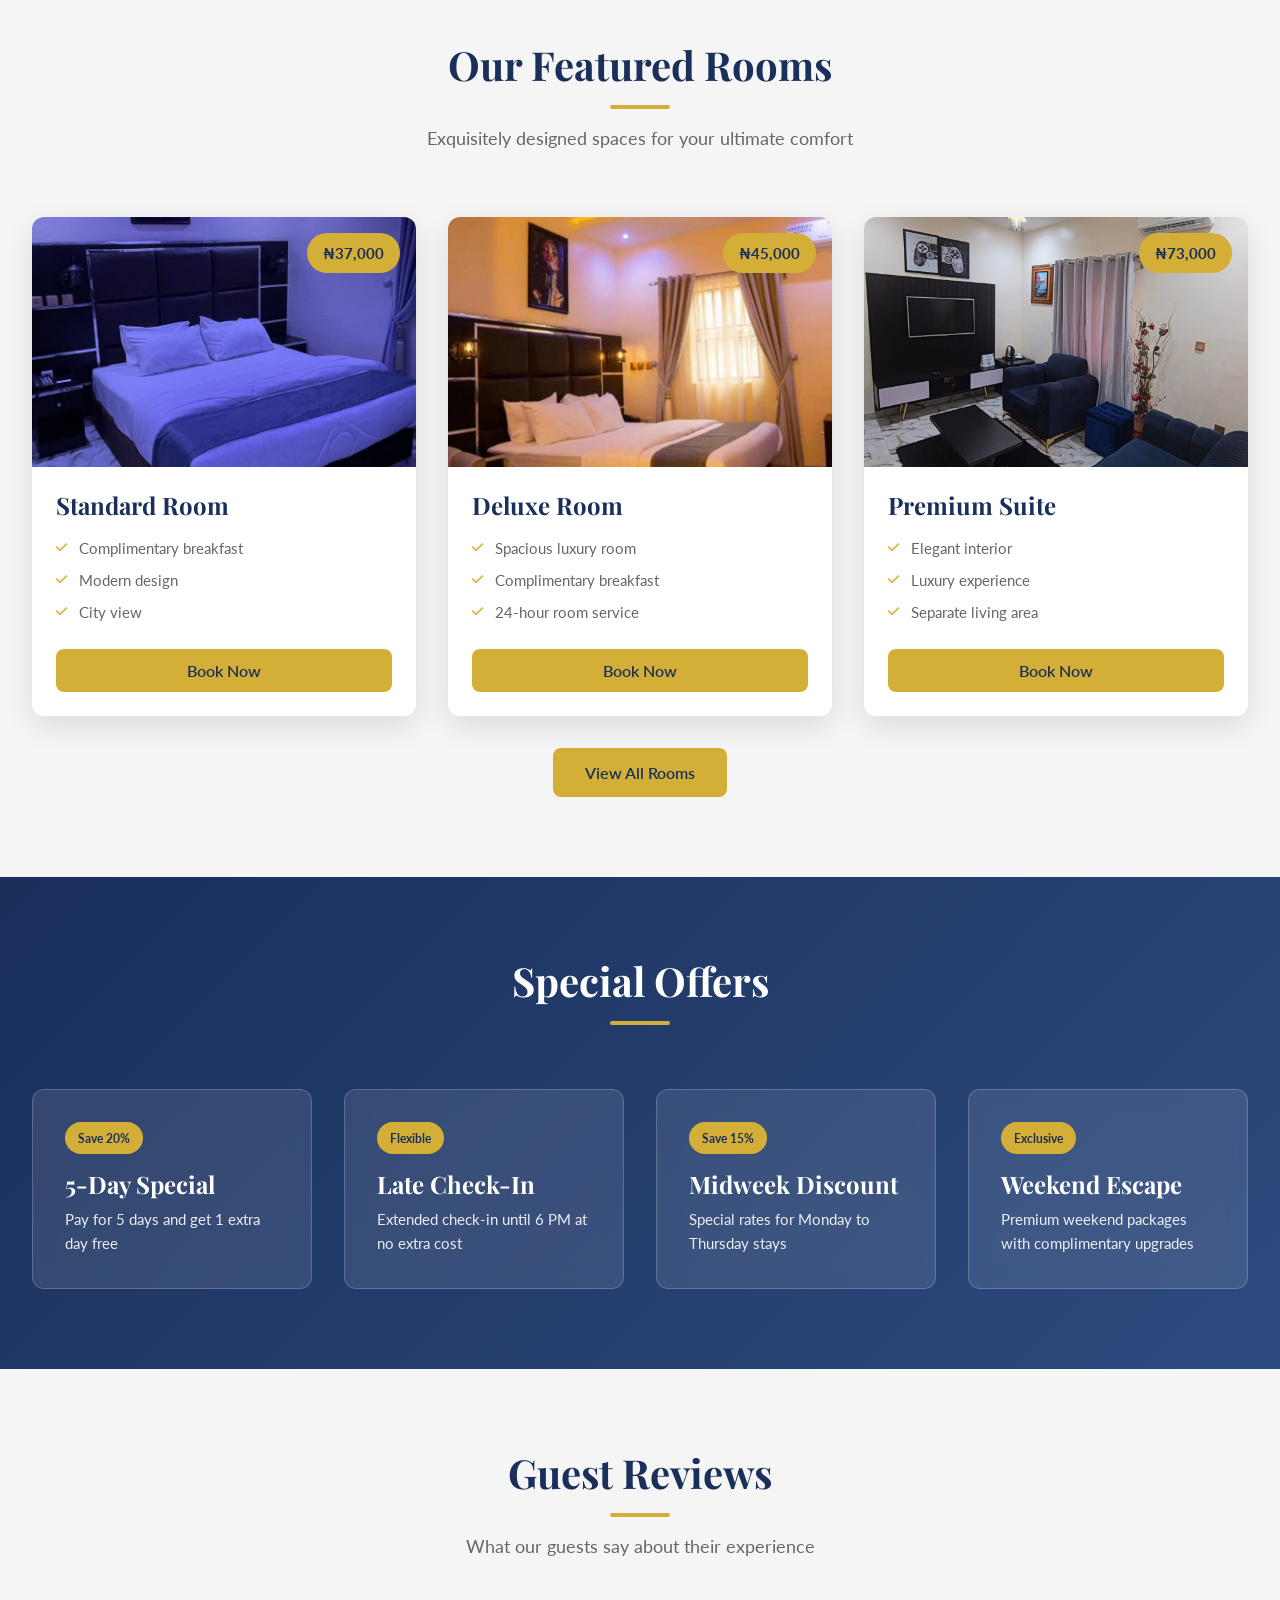
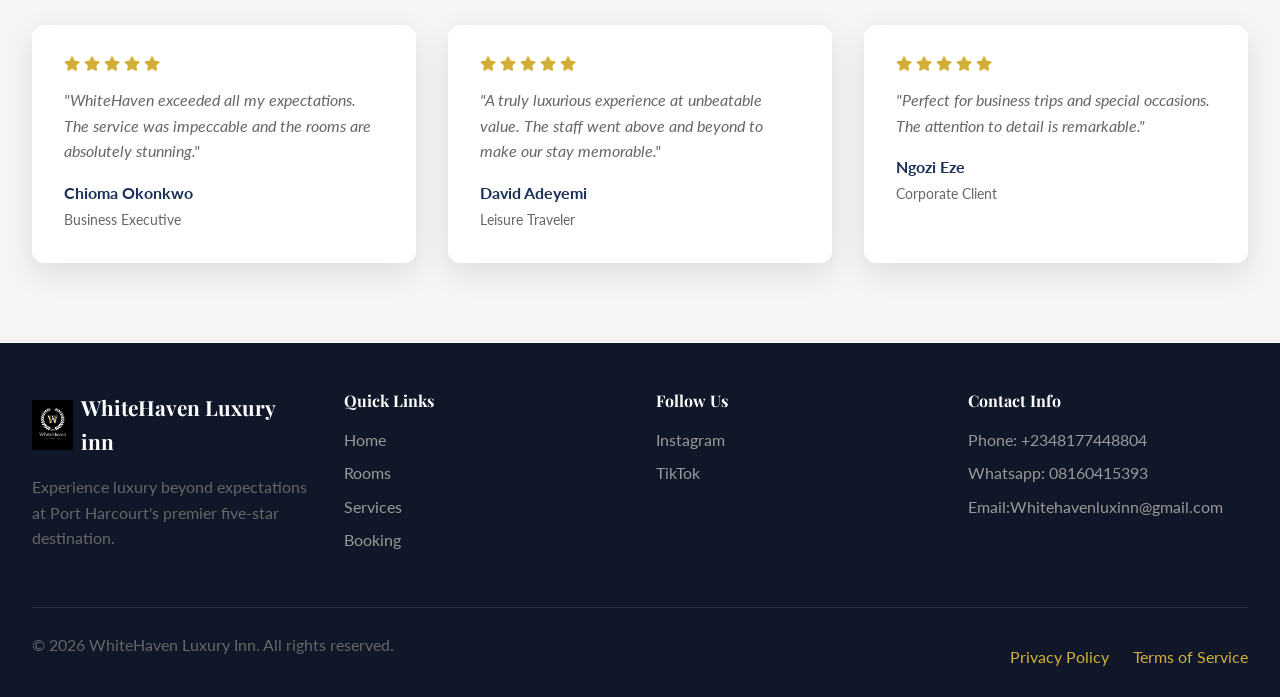
==== commit f8dfe7c5: "edited" ====
--- a/index.html
+++ b/index.html
@@ -119,7 +119,7 @@
                         <ul class="room-features">
                             <li><i class="fas fa-check"></i> Spacious luxury room</li>
                             <li><i class="fas fa-check"></i> Complimentary breakfast</li>
-                            <li><i class="fas fa-check"></i> Marble bathroom</li>
+                            <li><i class="fas fa-check"></i> 24-hour room service</li>
                         </ul>
                         <button class="btn btn-primary btn-block" onclick="window.location.href='booking.html'">Book Now</button>
                     </div>
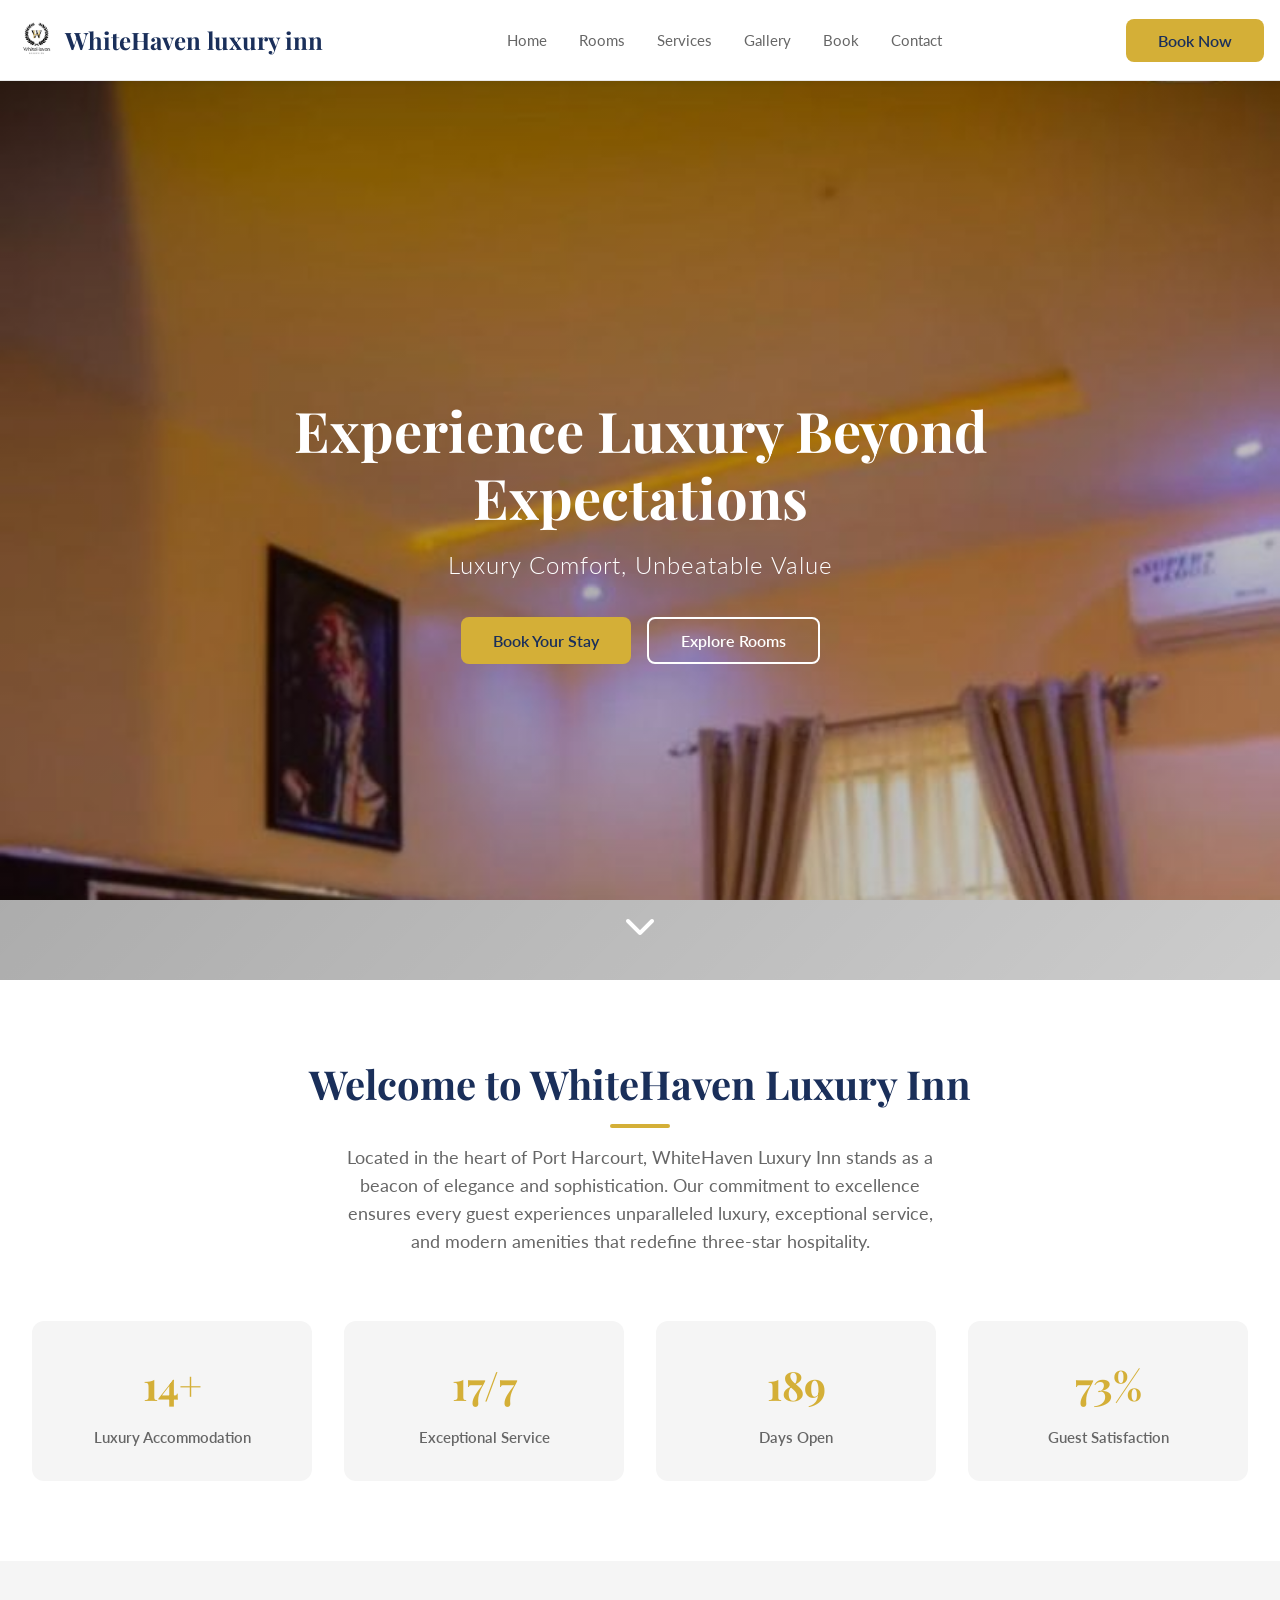
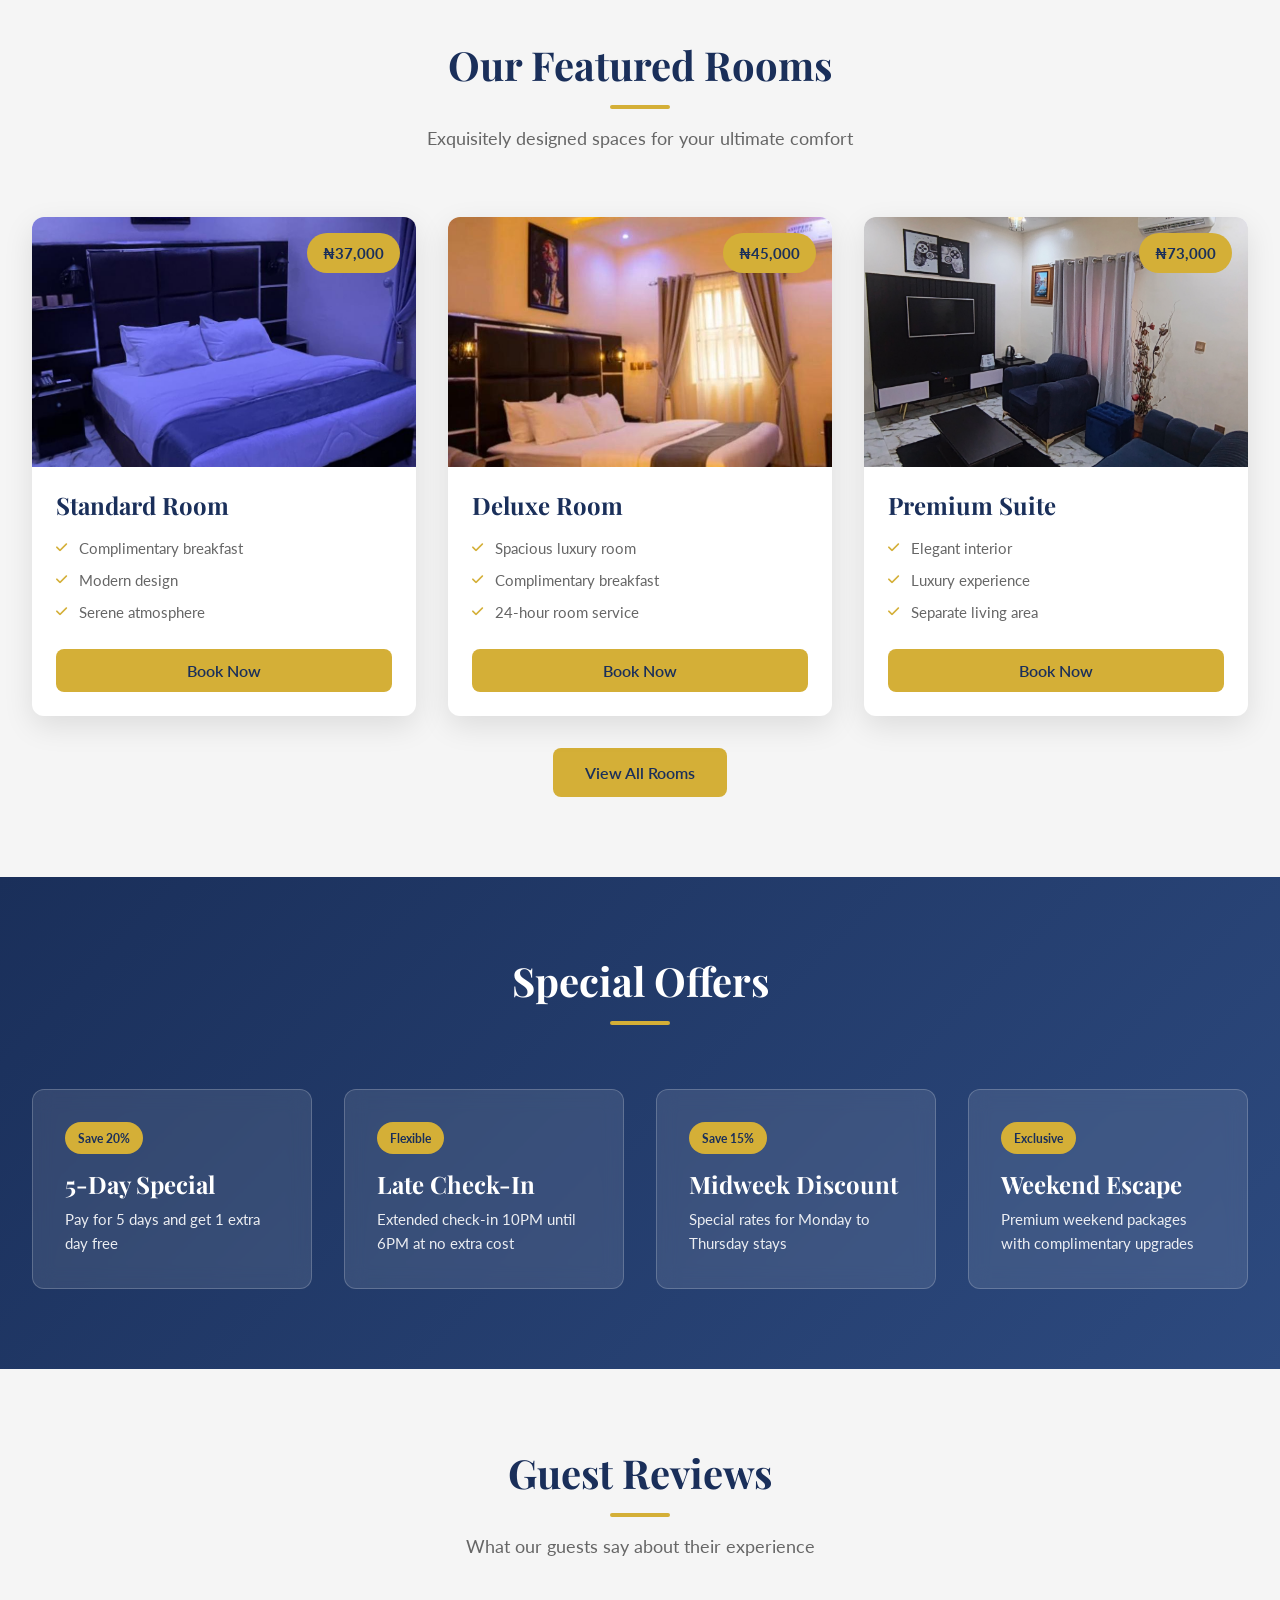
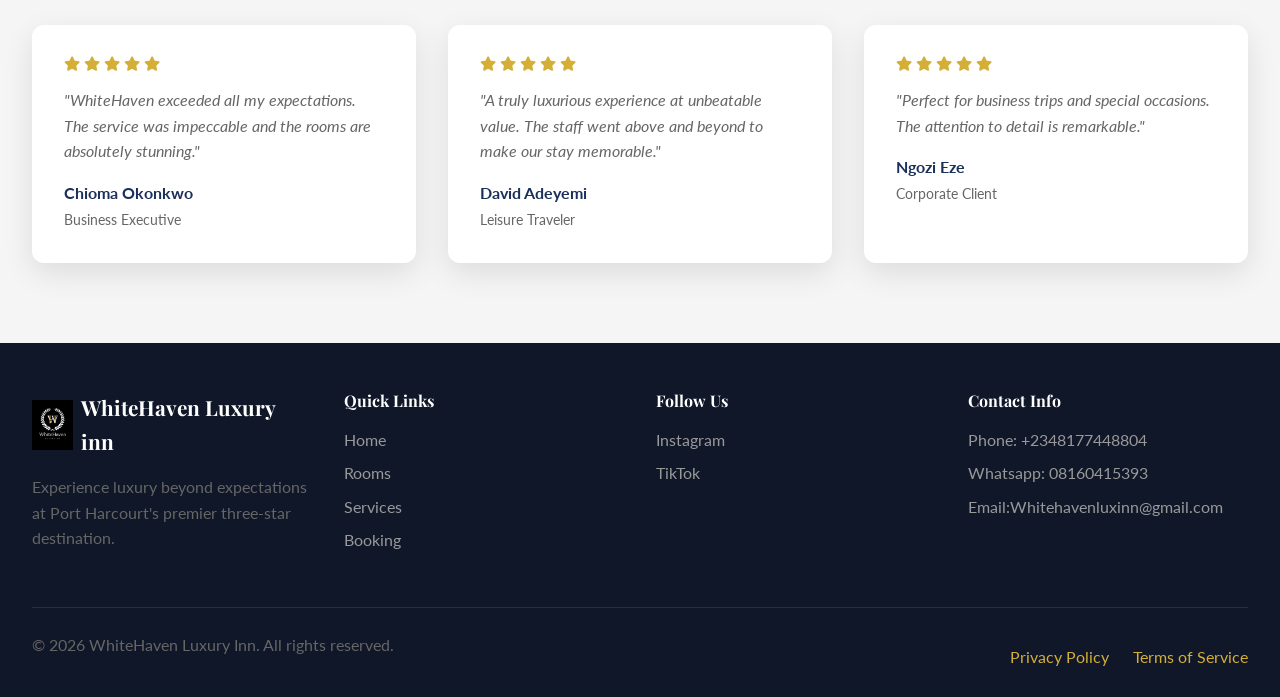
==== commit 48db5e2d: "changed a lot" ====
--- a/index.html
+++ b/index.html
@@ -59,12 +59,12 @@
             <div class="section-header">
                 <h2>Welcome to WhiteHaven Luxury Inn</h2>
                 <div class="accent-line"></div>
-                <p>Located in the heart of Port Harcourt, WhiteHaven Luxury Inn stands as a beacon of elegance and sophistication. Our commitment to excellence ensures every guest experiences unparalleled luxury, exceptional service, and modern amenities that redefine five-star hospitality.</p>
+                <p>Located in the heart of Port Harcourt, WhiteHaven Luxury Inn stands as a beacon of elegance and sophistication. Our commitment to excellence ensures every guest experiences unparalleled luxury, exceptional service, and modern amenities that redefine three-star hospitality.</p>
             </div>
 
             <div class="stats-grid">
                 <div class="stat-card">
-                    <div class="stat-value">50+</div>
+                    <div class="stat-value">20+</div>
                     <div class="stat-label">Luxury Accommodation</div>
                 </div>
                 <div class="stat-card">
@@ -72,8 +72,8 @@
                     <div class="stat-label">Exceptional Service</div>
                 </div>
                 <div class="stat-card">
-                    <div class="stat-value">12+</div>
-                    <div class="stat-label">Modern Amenities</div>
+                    <div class="stat-value">256 </div>
+                    <div class="stat-label">Days Open</div>
                 </div>
                 <div class="stat-card">
                     <div class="stat-value">99%</div>
@@ -103,7 +103,7 @@
                         <ul class="room-features">
                             <li><i class="fas fa-check"></i> Complimentary breakfast</li>
                             <li><i class="fas fa-check"></i> Modern design</li>
-                            <li><i class="fas fa-check"></i> City view</li>
+                            <li><i class="fas fa-check"></i> Serene atmosphere</li>
                         </ul>
                         <button class="btn btn-primary btn-block" onclick="window.location.href='booking.html'">Book Now</button>
                     </div>
@@ -166,7 +166,7 @@
                 <div class="offer-card animate-fade-in-up" style="animation-delay: 0.1s;">
                     <div class="offer-badge">Flexible</div>
                     <h3>Late Check-In</h3>
-                    <p>Extended check-in until 6 PM at no extra cost</p>
+                    <p>Extended check-in 10PM until 6PM at no extra cost</p>
                 </div>
 
                 <div class="offer-card animate-fade-in-up" style="animation-delay: 0.2s;">
@@ -245,7 +245,7 @@
                         <img src="images/logo2.jpg" alt="logo" class="logo-image">
                         <span>WhiteHaven Luxury inn</span>
                     </div>
-                    <p>Experience luxury beyond expectations at Port Harcourt's premier five-star destination.</p>
+                    <p>Experience luxury beyond expectations at Port Harcourt's premier three-star destination.</p>
                 </div>
 
                 <div class="footer-section">
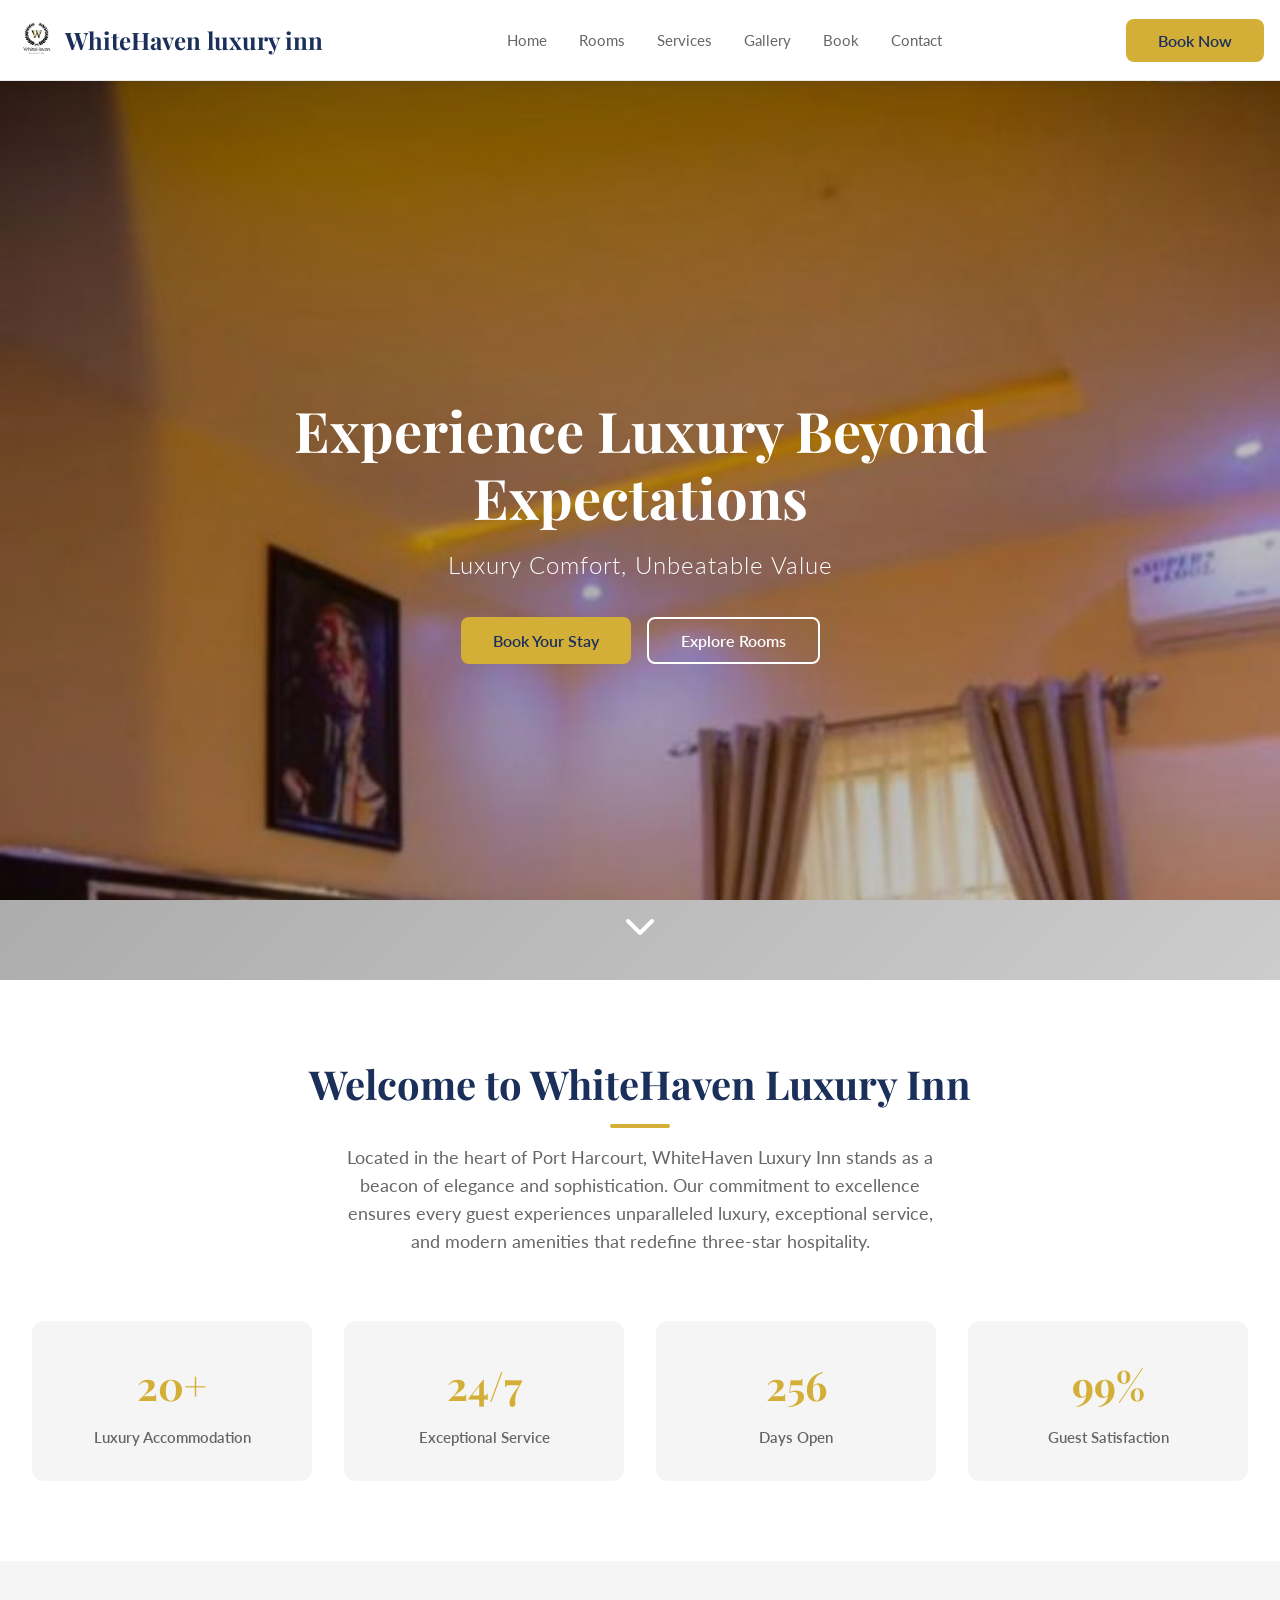
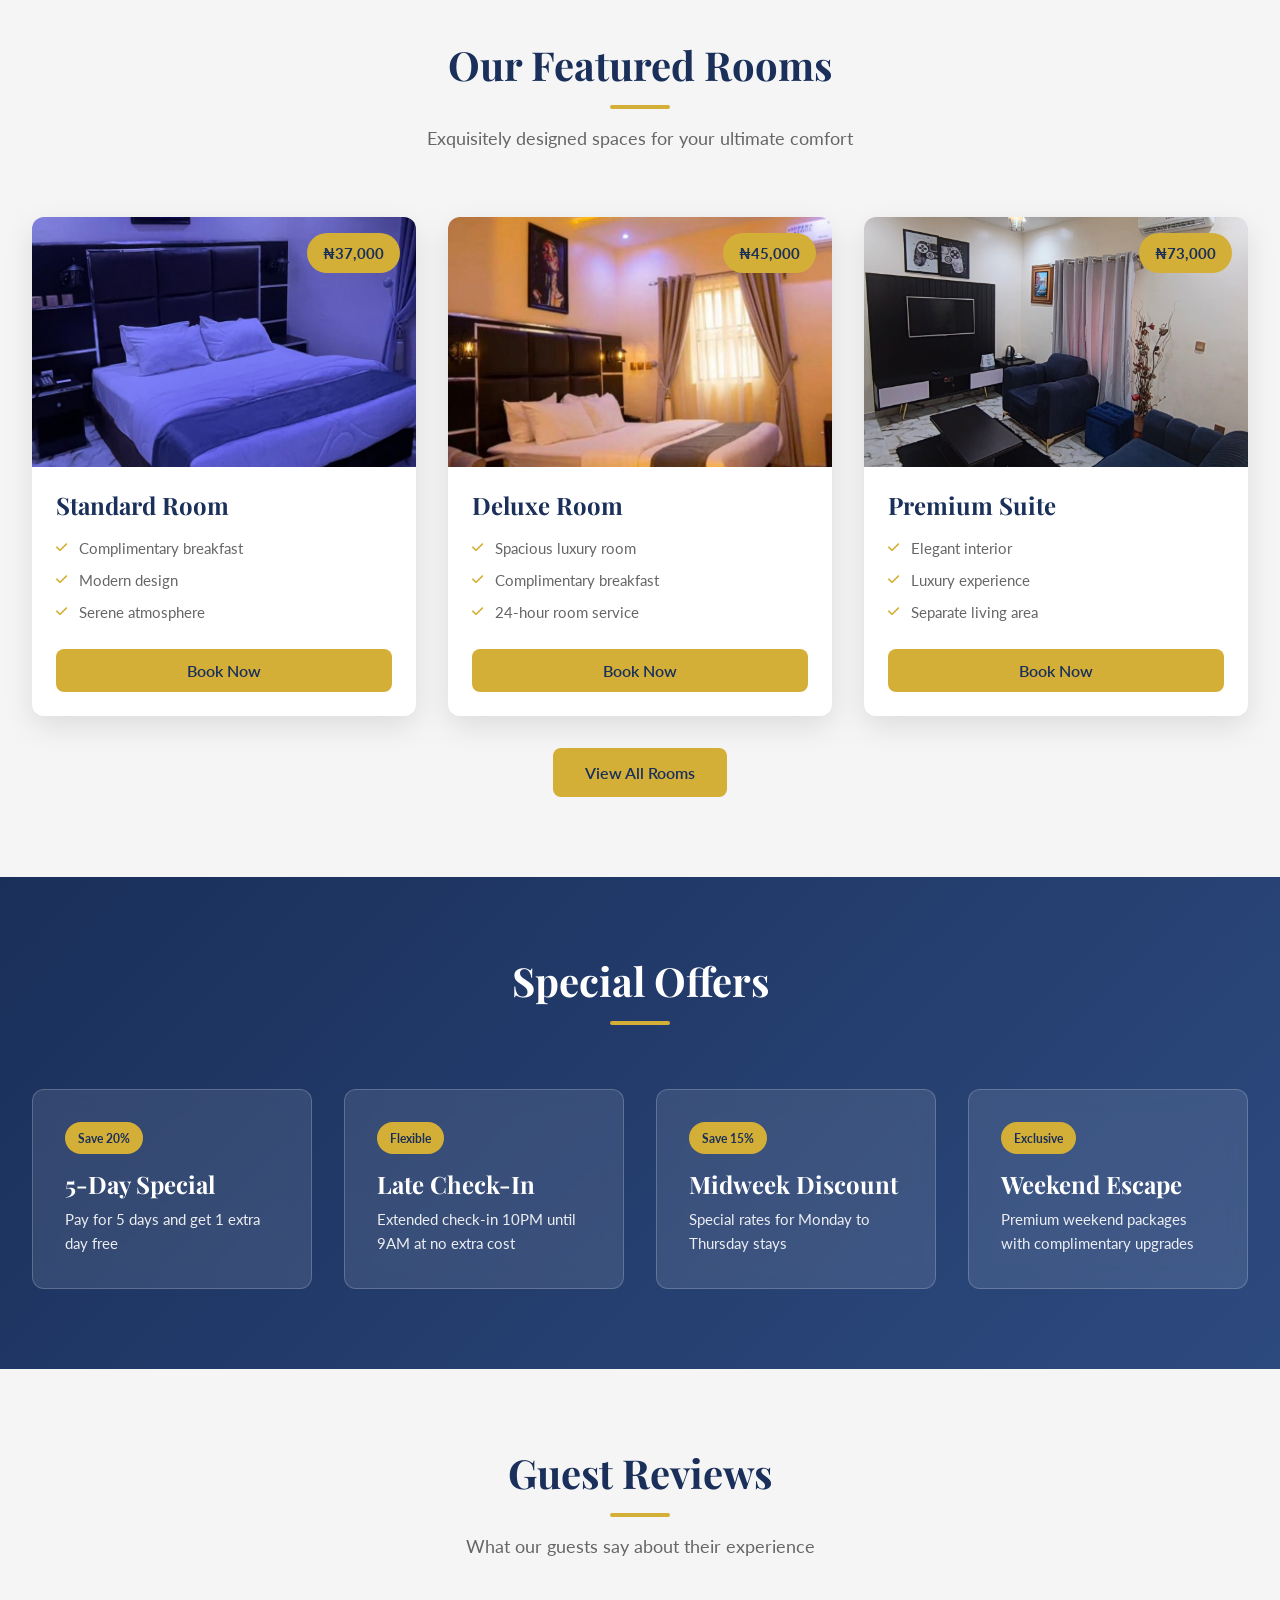
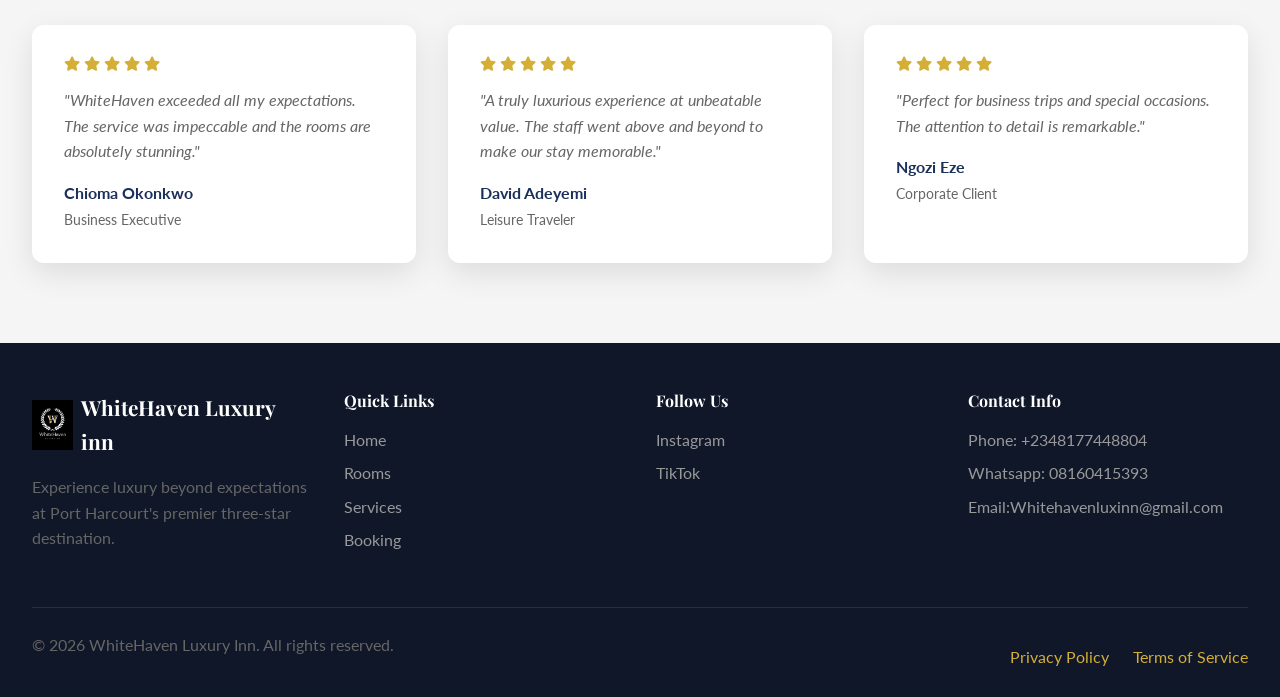
==== commit a38ee083: "changed a lot of" ====
--- a/index.html
+++ b/index.html
@@ -166,7 +166,7 @@
                 <div class="offer-card animate-fade-in-up" style="animation-delay: 0.1s;">
                     <div class="offer-badge">Flexible</div>
                     <h3>Late Check-In</h3>
-                    <p>Extended check-in 10PM until 6PM at no extra cost</p>
+                    <p>Extended check-in 10PM until 9AM at no extra cost</p>
                 </div>
 
                 <div class="offer-card animate-fade-in-up" style="animation-delay: 0.2s;">
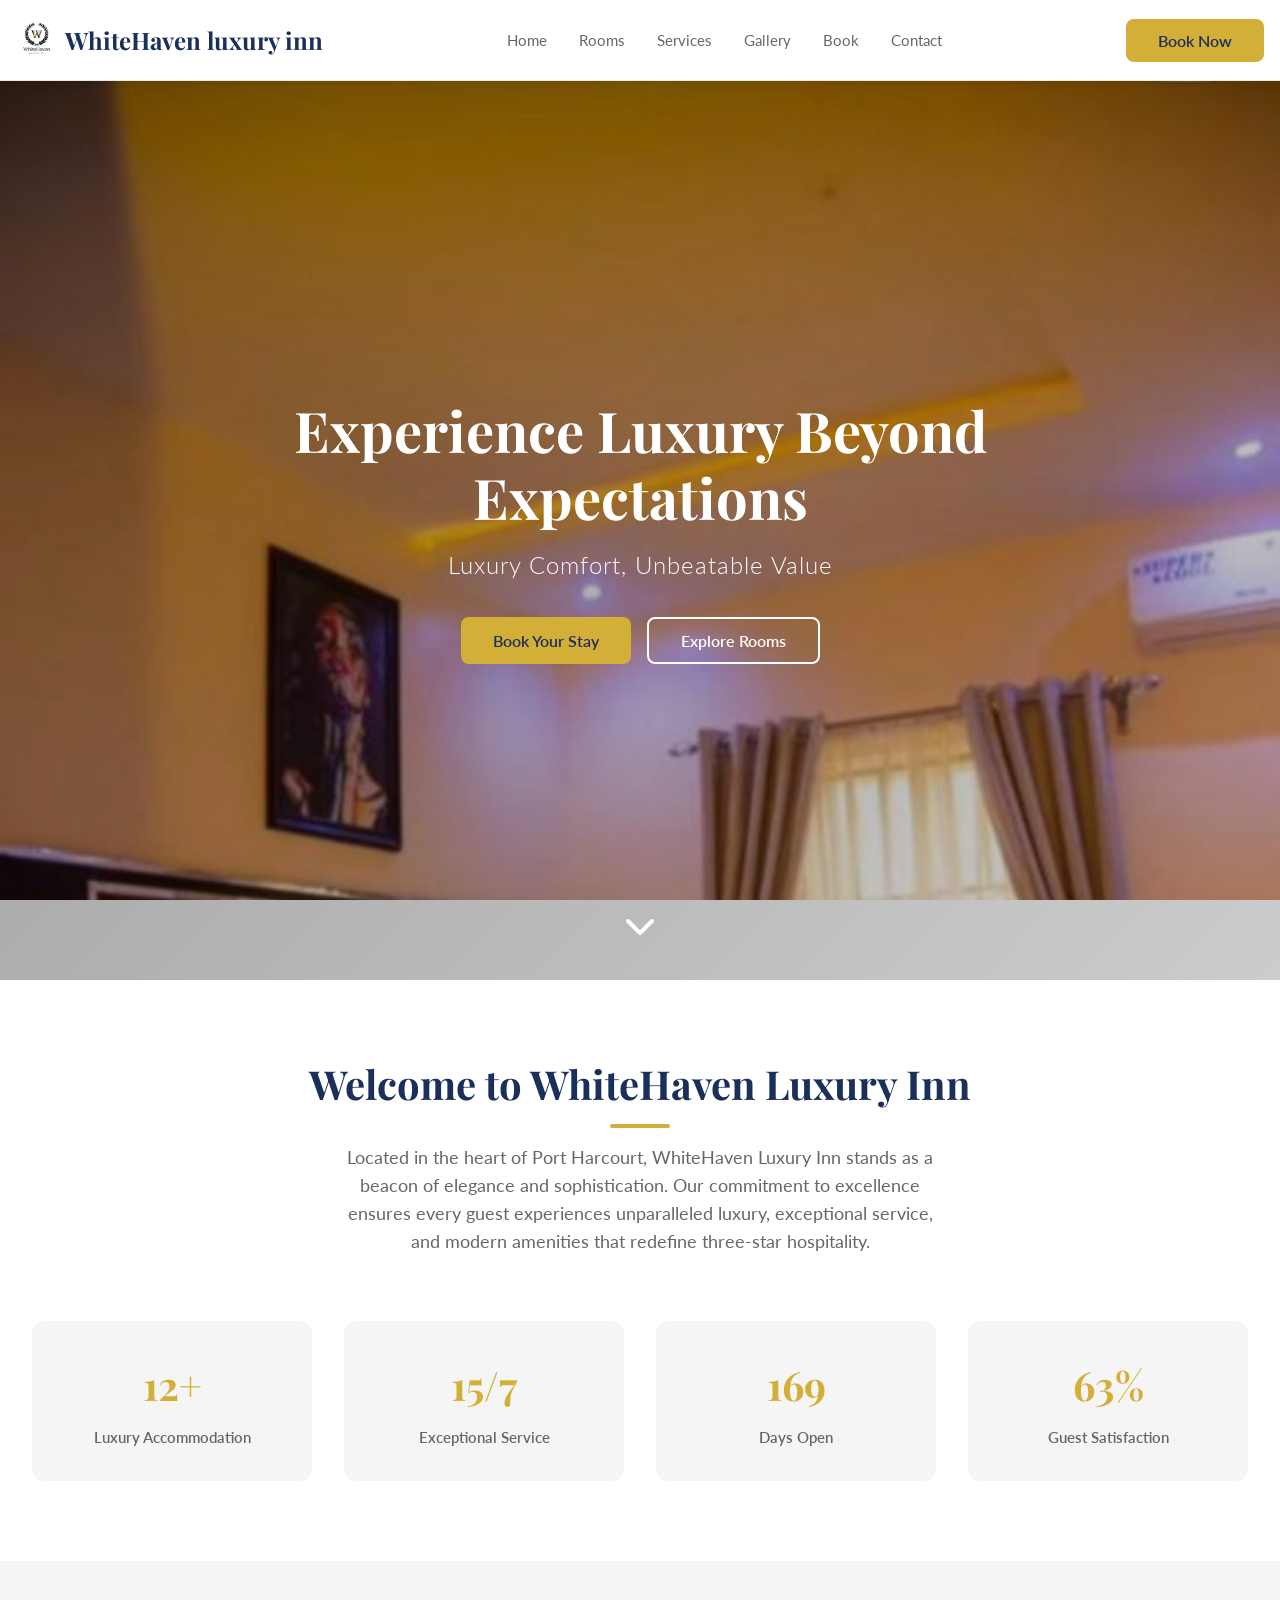
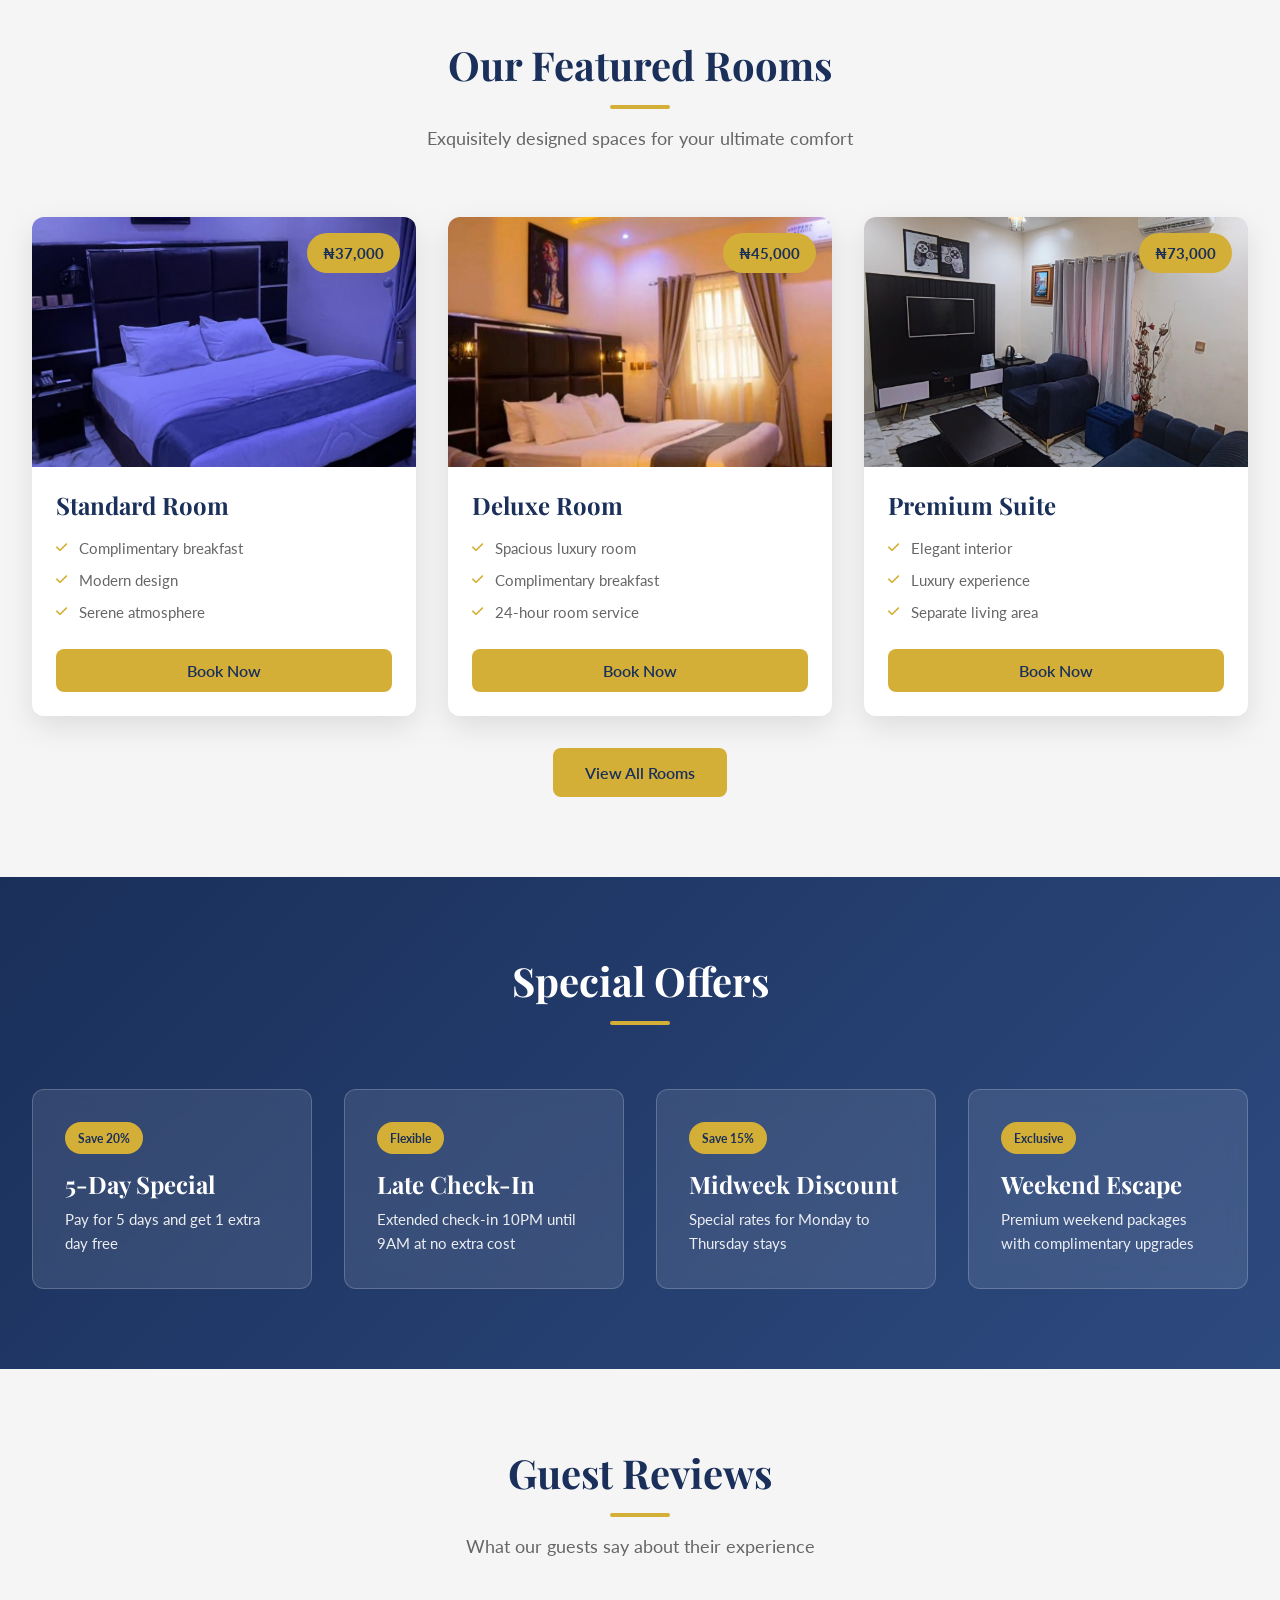
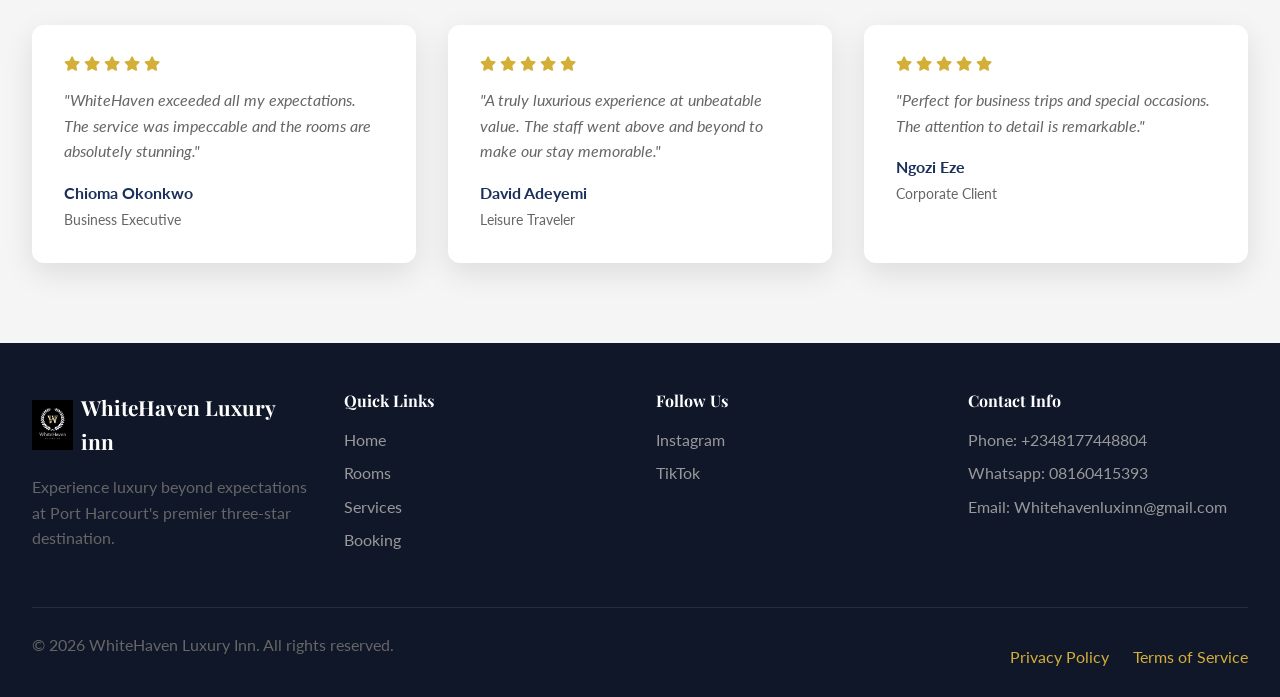
==== commit 08960c0d: "changed a lot of things" ====
--- a/index.html
+++ b/index.html
@@ -72,7 +72,7 @@
                     <div class="stat-label">Exceptional Service</div>
                 </div>
                 <div class="stat-card">
-                    <div class="stat-value">256 </div>
+                    <div class="stat-value">265 </div>
                     <div class="stat-label">Days Open</div>
                 </div>
                 <div class="stat-card">
@@ -270,8 +270,8 @@
                     <h4>Contact Info</h4>
                     <ul>
                         <li>Phone: +2348177448804</li>
-                        <li>Whatsapp: 08160415393</li>
-                        <li>Email:Whitehavenluxinn@gmail.com</li>
+                        <li><a href="https://wa.me/8160415393?text=Hello%20WhiteHeaven%20Luxury%20Inn%2C%20I%20would%20like%20to%20book%20a%20room">Whatsapp: 08160415393 </a></li>
+                        <li><a href="https://mailto:Whitehavenluxinn@gmail.com">Email: Whitehavenluxinn@gmail.com</a></li>
                     </ul>
                 </div>
             </div>
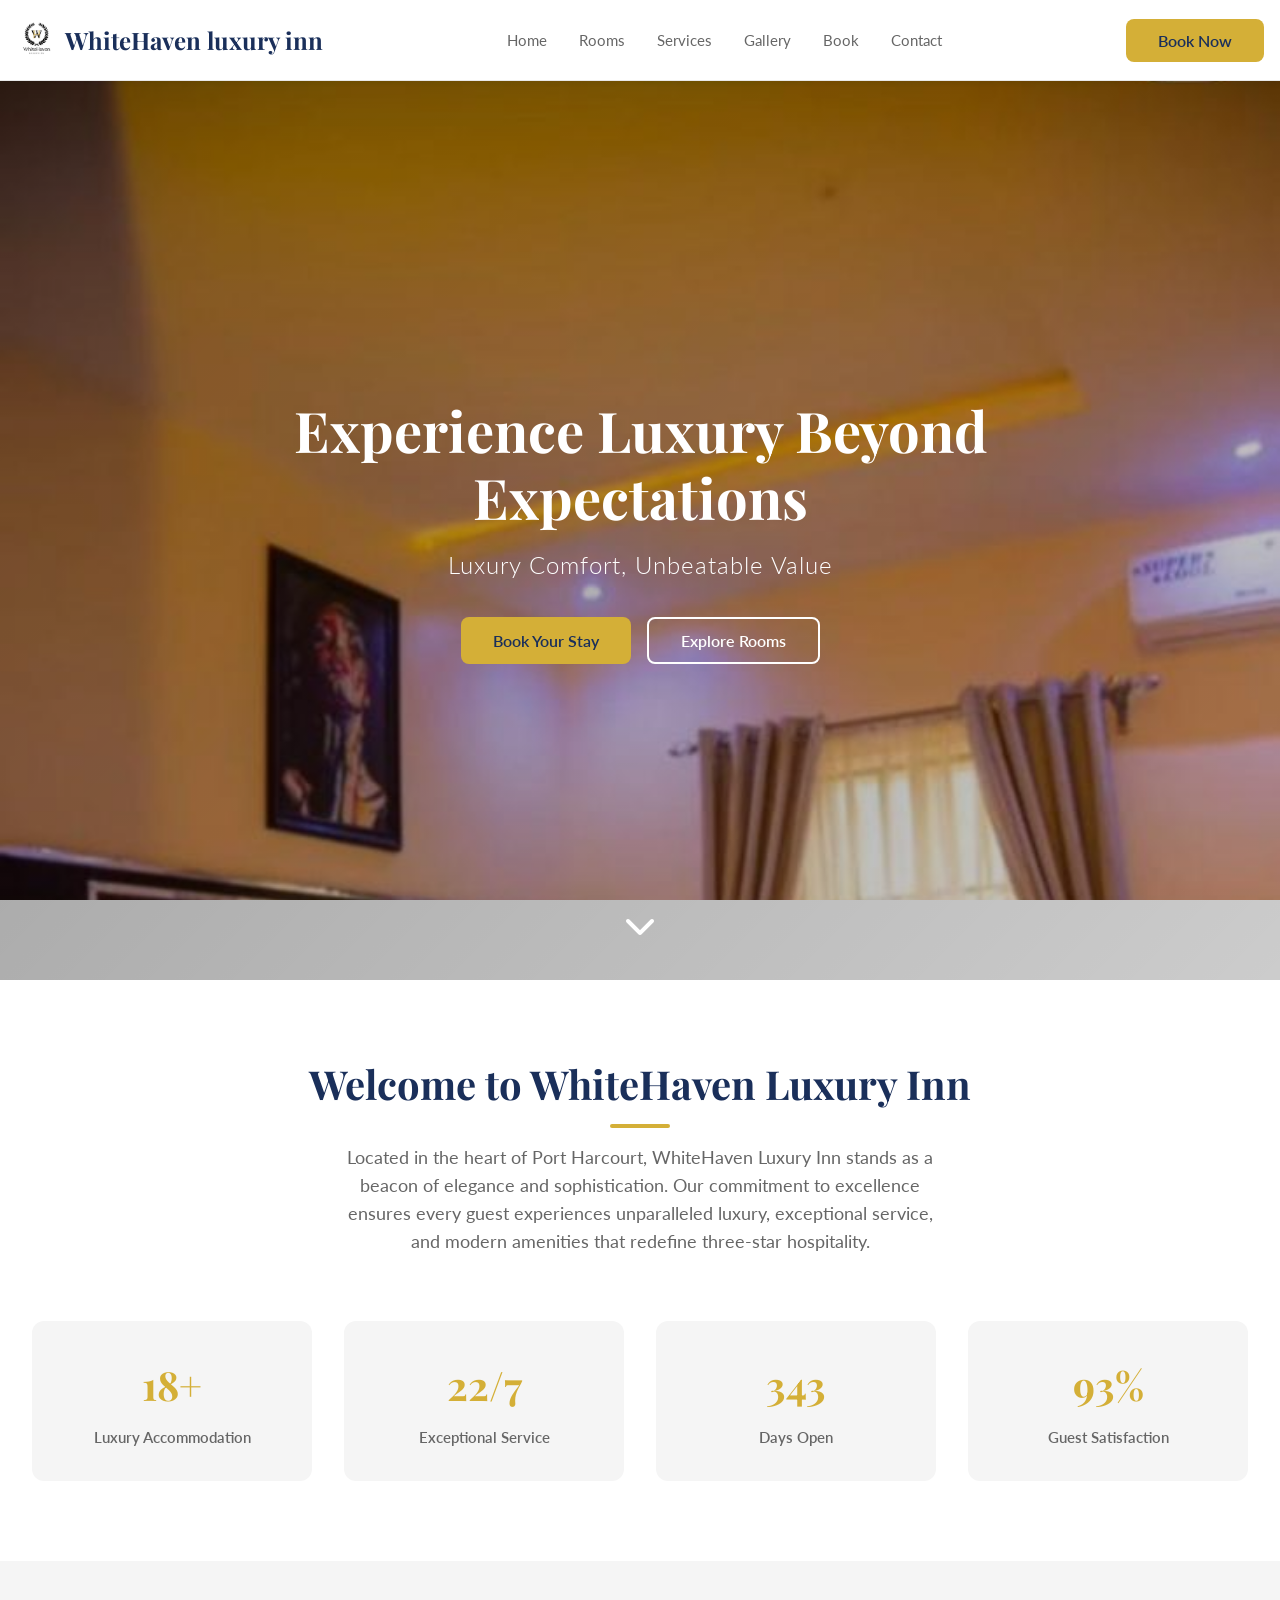
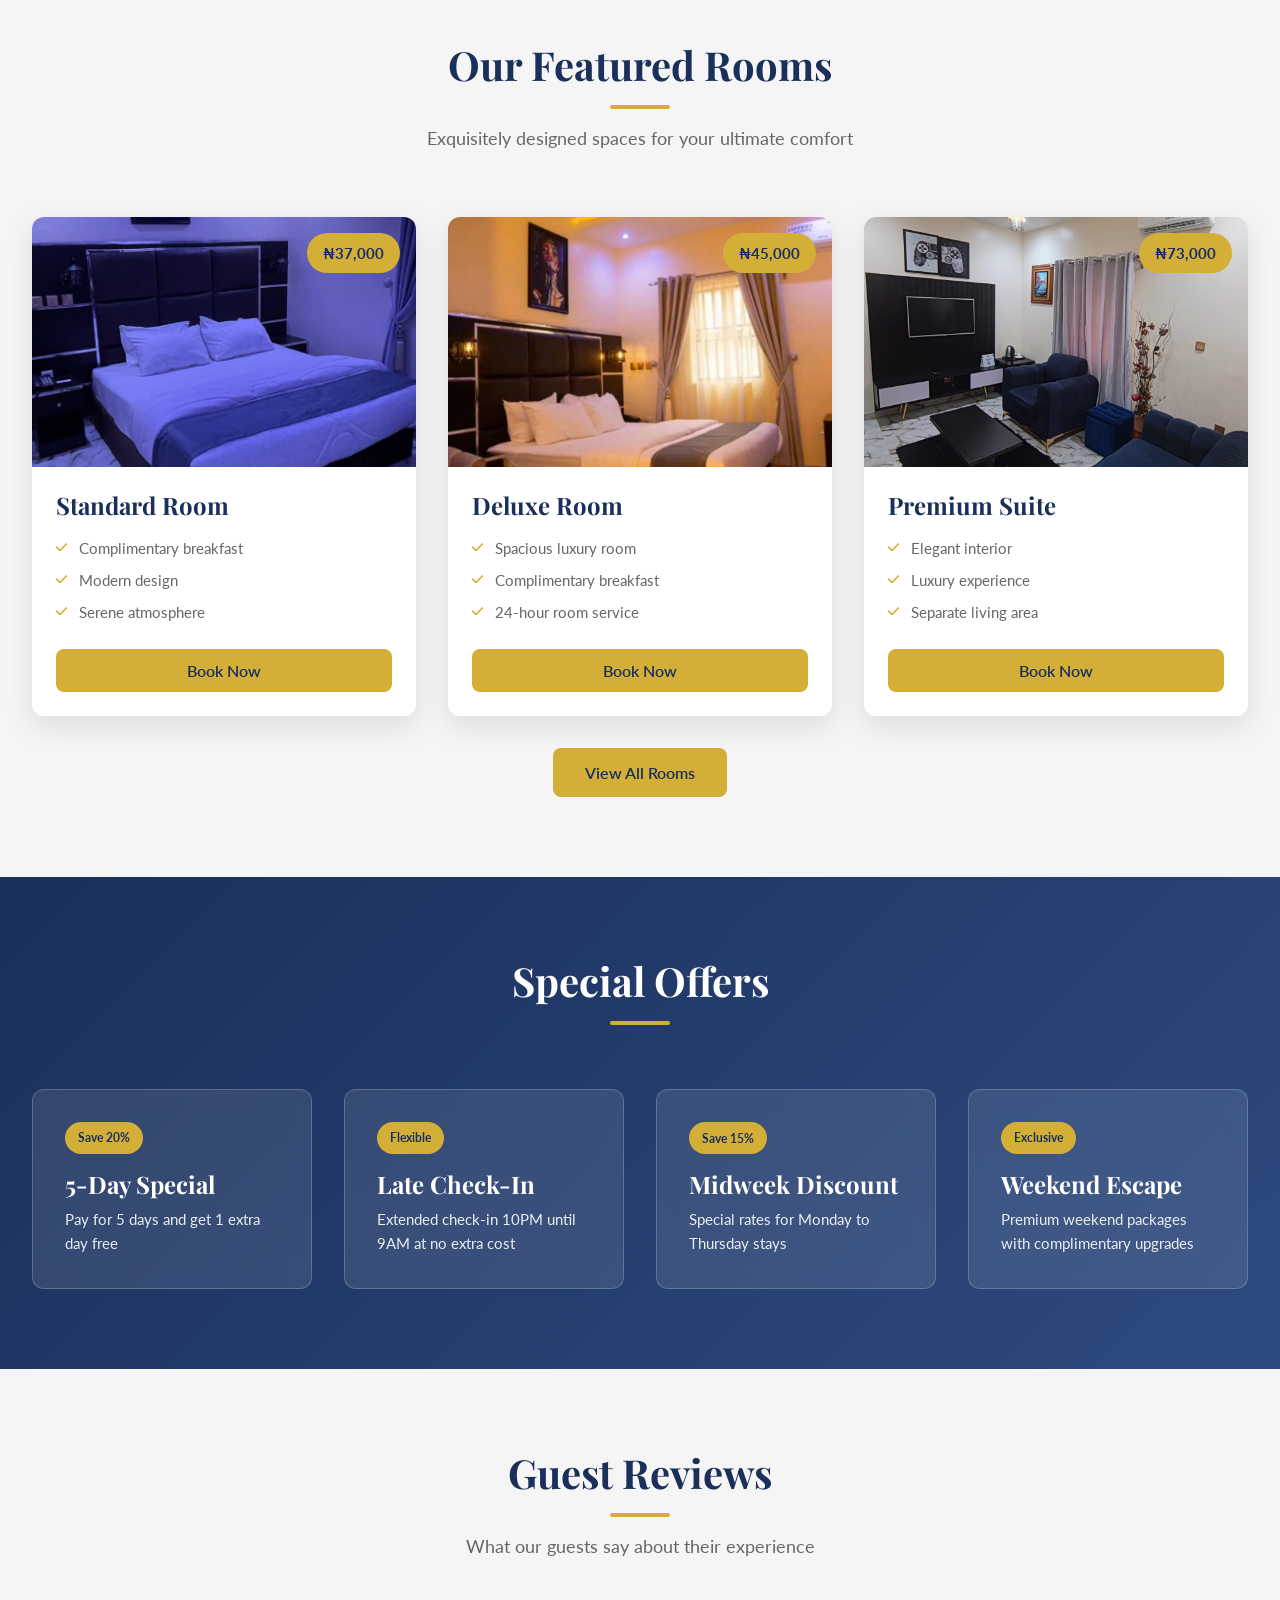
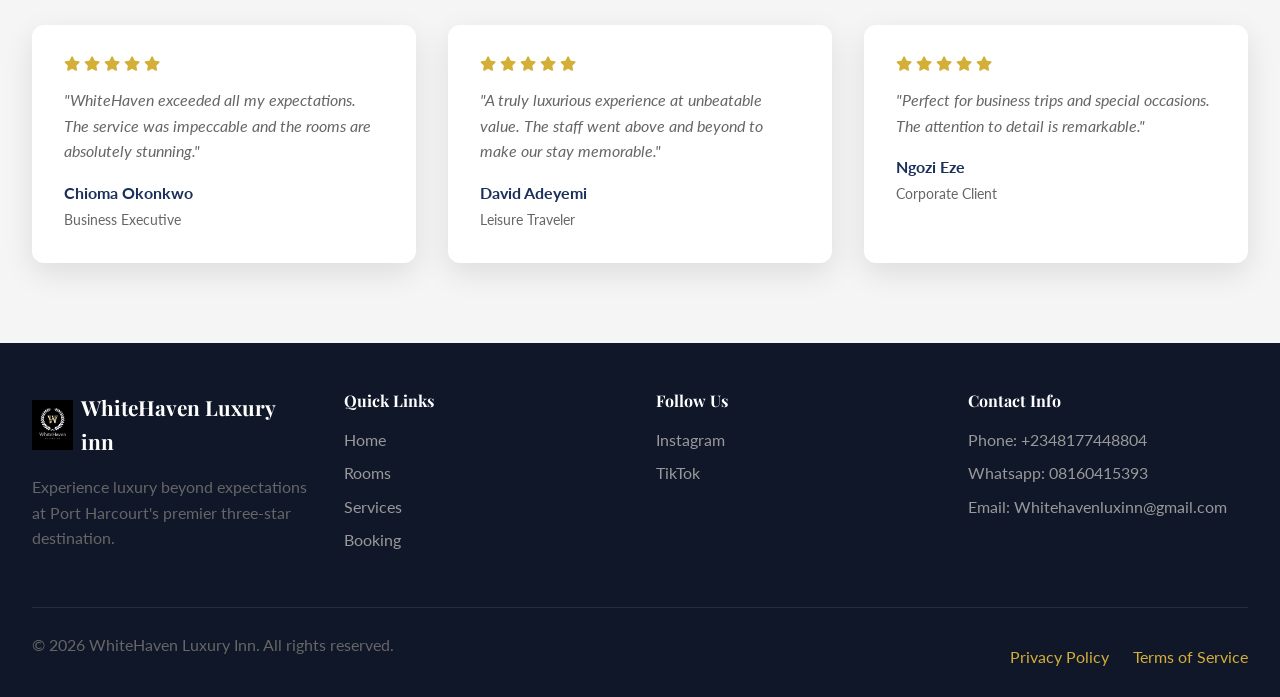
==== commit 4dff024e: "edited some things" ====
--- a/index.html
+++ b/index.html
@@ -72,7 +72,7 @@
                     <div class="stat-label">Exceptional Service</div>
                 </div>
                 <div class="stat-card">
-                    <div class="stat-value">265 </div>
+                    <div class="stat-value">365 </div>
                     <div class="stat-label">Days Open</div>
                 </div>
                 <div class="stat-card">
